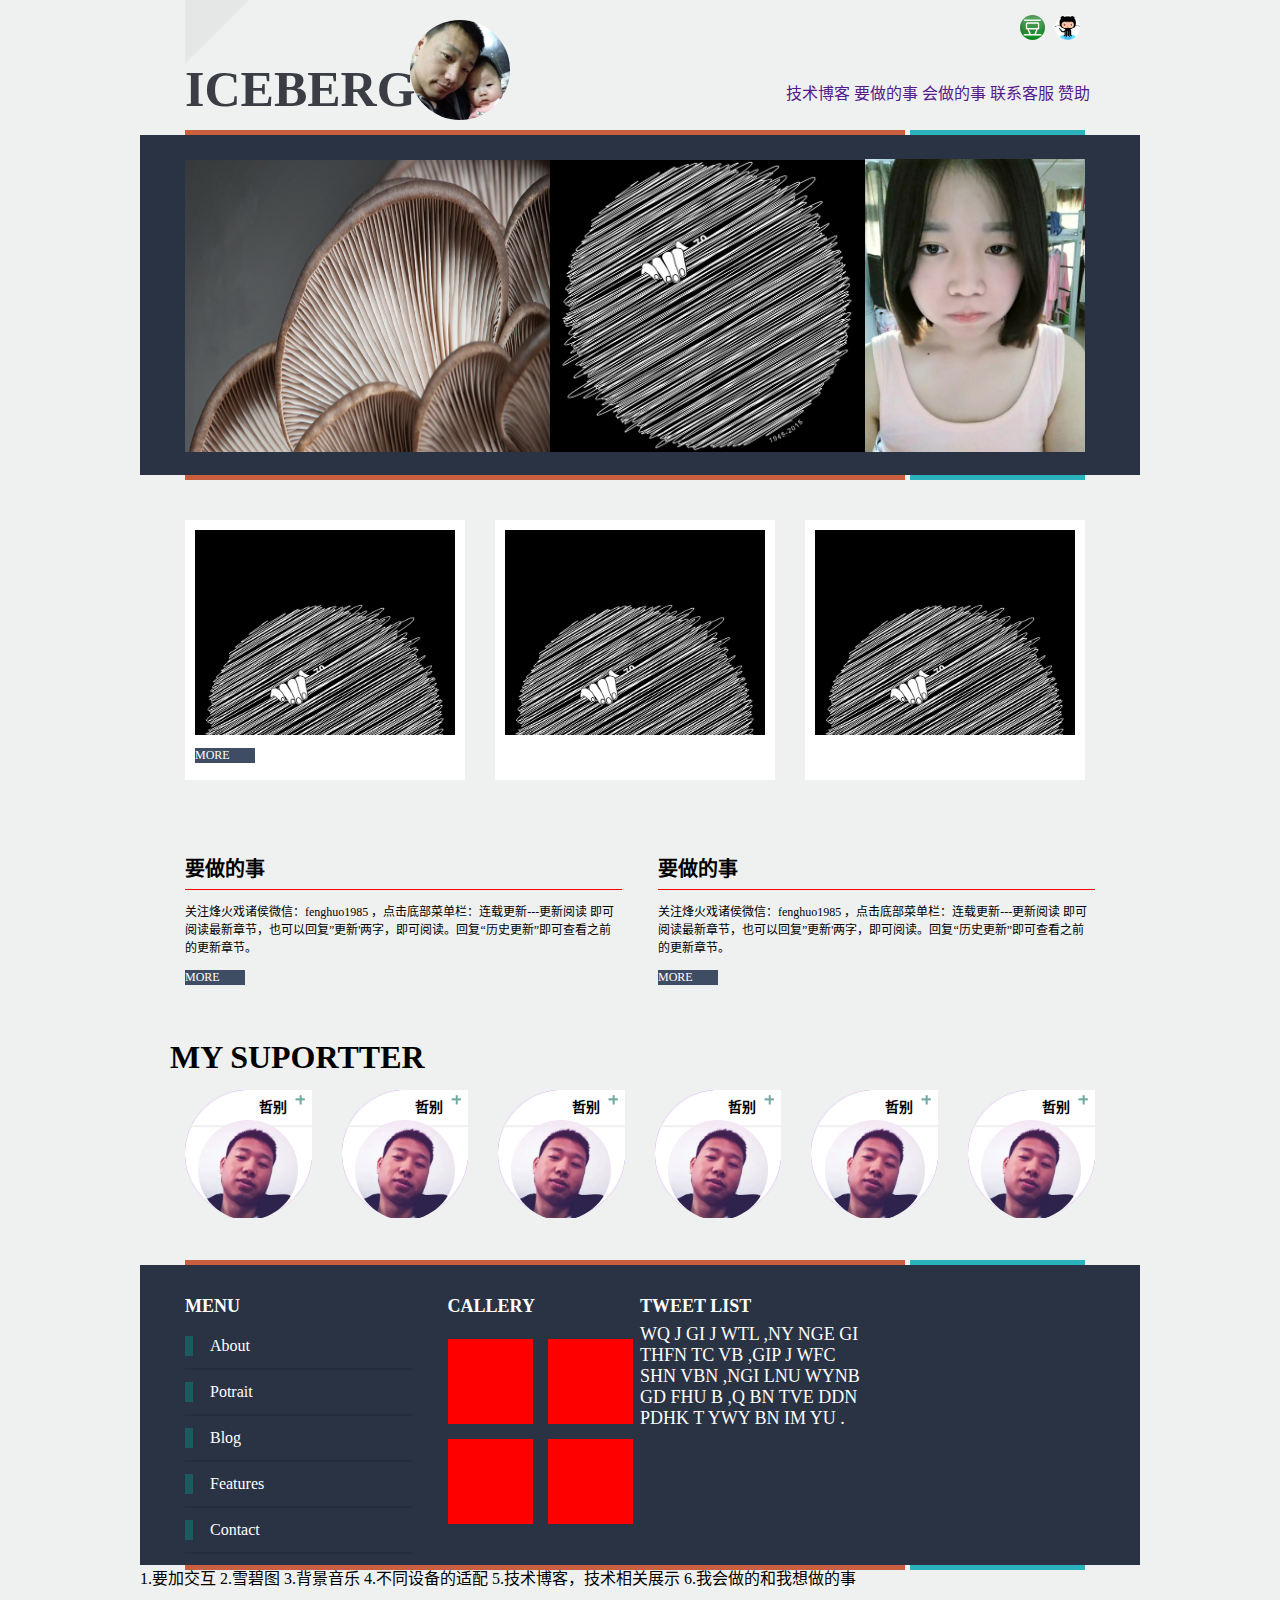
==== index.html @ 951ed237 "7=1" ====
<!DOCTYPE html>
<html lang="zh-CN">
<head>
    <title>义玄是傻缺</title>
    <meta http-equiv="Content-Type" content="text/html; charset=UTF-8"/>    
    <meta id ="viewport" name ="viewport" content ="initial-scale=1, maximum-scale=1, minimum-scale=1, user-scalable=no"/>
    <link rel="stylesheet" href="css/main.css"/>
    <script src='js/jquery.js'></script>
    
</head>
<body>
<section class="main">
	<section class="header">    
		<p class='bg1'><img src="images/img_02.png" alt=""/></p>
	    <h1>ICEBERG</h1>
	    <p class='portrait'><img src="images/psb.jpg" alt=""></p>
	    <p class="zone">
	    	<span>
	    		<a href="https://www.douban.com/people/3550271/"><img src="images/img_4.jpg" alt=""/></a>
	    	</span><span>
	    		<a href="https://github.com/ceberg"><img src="images/img_5.jpg" alt=""/></a>
	    	</span>
	    </p>
	    <div class='navi'>
			<ul>
	    		<!-- <li>home</li> -->
	    		<li><a href="">技术博客</a></li>
	    		<li><a href="">要做的事</a></li>
	    		<li><a href="">会做的事</a></li>
	    		<li><a href="">联系客服</a></li>
	    		<li><a href="">赞助</a></li>
	    	</ul>
	    </div>
	    
	</section>
	<section class='part-one'>
	<!-- 这两个是背景 -->
		<div class="container">
			<div class="left"></div>
			<div class="right"></div>
		</div>
		<div class='review'>
			<div><img class='imgBox' src="images/img_8.jpg" alt=""></div>
			<div><img class='imgBox' src="images/img_7.jpg" alt=""></div>
			<div><img src="images/img_6.jpg" alt=""></div>
		</div>
	</section>
	<section class="part-three">
		<div class='content'>
			<div class="list">
				<div><img src="images/img_7.jpg" alt=""></div>
				<p class='btn'>MORE</p>
			</div>
			<div class="list">
				<div><img src="images/img_7.jpg" alt=""></div>
				<p>MORE</p>
			</div>
			<div class="list">
				<div><img src="images/img_7.jpg" alt=""></div>
				<p>MORE</p>
			</div>
		</div>
	</section>
	<section class="part-four">
		<div class="content">
		<div class="left">
			<h1>要做的事</h1>
			<p>关注烽火戏诸侯微信：fenghuo1985 ，点击底部菜单栏：连载更新---更新阅读 即可阅读最新章节，也可以回复”更新'两字，即可阅读。回复“历史更新”即可查看之前的更新章节。</p>
			<p class='btn'>MORE</p>
		</div>
		<div class="right">
			<h1>要做的事</h1>
			<p>关注烽火戏诸侯微信：fenghuo1985 ，点击底部菜单栏：连载更新---更新阅读 即可阅读最新章节，也可以回复”更新'两字，即可阅读。回复“历史更新”即可查看之前的更新章节。</p>
			<p class='btn'>MORE</p>
		</div>
			
		</div>
	</section>
	<section class="part-five">
		<h1>MY SUPORTTER</h1>
		<div class='content'>
			<div class='box'>
				<div class='box2'>
					<img src="images/img_9.png" alt="">
					<h1>哲别</h1>
					<div class="imgBox">
						<img src="images/img_10.jpg" alt="">
					</div>					
				</div>				
			</div>			
			<div class='box'>
				<div class='box2'>
					<img src="images/img_9.png" alt="">
					<h1>哲别</h1>
					<div class="imgBox">
						<img src="images/img_10.jpg" alt="">
					</div>					
				</div>				
			</div>			
			<div class='box'>
				<div class='box2'>
					<img src="images/img_9.png" alt="">
					<h1>哲别</h1>
					<div class="imgBox">
						<img src="images/img_10.jpg" alt="">
					</div>					
				</div>				
			</div>			
			<div class='box'>
				<div class='box2'>
					<img src="images/img_9.png" alt="">
					<h1>哲别</h1>
					<div class="imgBox">
						<img src="images/img_10.jpg" alt="">
					</div>					
				</div>				
			</div>			
			<div class='box'>
				<div class='box2'>
					<img src="images/img_9.png" alt="">
					<h1>哲别</h1>
					<div class="imgBox">
						<img src="images/img_10.jpg" alt="">
					</div>					
				</div>				
			</div>			
			<div class='box'>
				<div class='box2'>
					<img src="images/img_9.png" alt="">
					<h1>哲别</h1>
					<div class="imgBox">
						<img src="images/img_10.jpg" alt="">
					</div>					
				</div>				
			</div>			

		</div>
	</section>

	<section class='part-six'>
	<!-- 这两个是背景 -->
		<div class="container">
			<div class="left"></div>
			<div class="right"></div>
		</div>
		<div class="box">
			<div class="display">
				<h1>MENU</h1>
				<ul>
					<li><i></i>About</li>
					<li><i></i>Potrait</li>
					<li><i></i>Blog</li>
					<li><i></i>Features</li>
					<li><i></i>Contact</li>
				</ul>
			</div>
			<div class="display">
				<h1>CALLERY</h1>
				<div></div>
				<div></div>
				<div></div>
				<div></div>
			</div>
			<div class="display">
				<h1>TWEET LIST</h1>
				<P>
					WQ J GI J WTL ,NY NGE GI THFN TC VB ,GIP J WFC SHN VBN ,NGI LNU WYNB GD FHU B ,Q BN TVE DDN PDHK T YWY BN IM YU .
				</P>
			</div>s
		</div>


	</section>
	<section class="part-two">
		1.要加交互
		2.雪碧图
		3.背景音乐
		4.不同设备的适配
		5.技术博客，技术相关展示
		6.我会做的和我想做的事
	</section>
</section>
<br/>
<br/>
<br/>
<br/>
<br/>
<br/>
<br/>
<br/>
<br/>
<br/>
<br/>
<br/>
<br/>
<br/>
<br/>
<br/>
<br/>
		<!-- <p><a href="test.html">笔记demo</a></p> -->


</body>
</html>
---- css/main.css ----
body,section,div,ul,p,h1,h2,h3,h4,h5,h6,dd,dl {
  padding: 0px;
  margin: 0px;
  font-family: "微软雅黑", "Heiti TC", "MicrosoftYaHei";
}
section,div,img,li {
  -webkit-box-sizing: border-box;
  -moz-box-sizing: border-box;
  box-sizing: border-box;
}
body {
  -webkit-font-smoothing: antialiased;
  -moz-osx-font-smoothing: grayscale;
}
li {
  list-style: none;
}
a {
  text-decoration: none;
  outline: none;
}
.clear:after {
  display: block;
  height: 0;
  visibility: hidden;
  content: '';
  clear: both;
  zoom: 1;
}
/*reset完成*/
.btn{
    width: 60px;
  height: 15px;
  display: block;
  background: #3e4c64;
  font-size: 12px;
  LINE-HEIGHT: 15PX;
  margin-top: 13px;
  color: #fff;
}
body{
  background: #eff1f0;
}
img{
  width:100%;
}
.main{
  width:1000px;
  margin:0 auto;
}
.header h1{
      line-height: 50px;
    font-size: 50px;
    color: #3a3e44;
}
.header{
  width:100%;
  height:130px;
  background:#eff1f0;
  color:#fff;
  position: relative;
  padding: 0 45px;
}
.header .bg1{
  width:64px;
  height:64px;
  display: block;

}
.header .bg1 img{
  width:100%;
}
.header .portrait{
    position: absolute;
    width: 100px;
    height: 100px;
    border-radius: 50px;
    top: 20px;
    left: 270px;
    overflow: hidden;
    z-index: 0;
}
.header .portrait img{
  width:100%;
}
.header .zone {
  position: absolute;
    right: 50px;
    top: 15px;
}
    
.header .zone span{
  width:25px;
  height: 25px;
  display: inline-block;
  border-radius: 12.5px;
  overflow: hidden;
  margin-right: 10px;
}
.header .zone span img{
  width:100%;
}



.part-one{  
  width:100%;
  height:340px;
  padding: 24px 45px;
  position: relative;
  background: #2a3344;;
  margin-top: 5px;
}
.part-one .container{
  width: 100%;
    height: 350px;
    font-size: 0;
    position: absolute;
    top: -5px;
    z-index: -5;
}
.part-one .container>div{
   height:100%;
   display: inline-block;
}
.part-one .container .left{
  width:720px;
  margin-right: 5px;
  background: #ca5f3f;
}
.part-one .container .right{
  width:175px;
  background: #2ab3bd;
}
.part-one h1{
  font-size: 100px;
}
.part-one p{
  font-size: 100px;
    color: red;
}
.navi ul{
  position: absolute;
  right: 50px;
  color: #000;
  top: 80px;
}
.navi ul li{
  display: inline-block;
}
.navi ul li a:hover{
  color:blue;
}
/*.navi ul li a:visited{
  color:#000;
}*/
.navi ul li a:link{
  color:red;
}
.navi ul li a:active{
  color:yellow;
}
.part-one .review{
  /*background: red;*/
  height: 100%;
  font-size: 0;
}
.part-one .review>div{
  display: inline-block;
  width:20%;
  background: orange;
  height: 100%
}
.part-one .review>div:nth-child(1){
  width:365px;
  overflow: hidden;
  position: relative;
}
.part-one .review>div:nth-child(2){
  width:315px;
  background: yellow;
  position: relative;
  overflow: hidden;
}
.part-one .review>div:nth-child(3){
  width:220px;
}
.part-one .review>div:nth-child(3) img{
  width:100%;
}
.part-one .review>div:nth-child(2) img{  
    width:100%;
}
.part-one .review>div:nth-child(1) img{  
    height:100%;
}
.imgBox{
  margin: auto ;
  position: absolute ;
  top: 0 ;
  left: 0 ;
  right: 0 ;
  bottom: 0 ;
}
/* 部分三 */
.part-three{
  height:350px;
  width:100%;
  padding:45px;

  /*background: orange;*/
}
.part-three .content{
  /*background: blue;*/
  width:100%;
  height:100%;
  font-size: 0;
}
.part-three .content .list{
  display: inline-block;
  width:280px;
  height:100%;
  background: #fff;
  padding: 10px;
  box-sizing: border-box;
  vertical-align: top;
}
.part-three .content div:nth-child(1){
  margin-right: 30px;
}
.part-three .content div:nth-child(2){
  margin-right: 30px;
}
.part-three>.content>.list>div{
  width:100%;
  height: 205px;
  background: red;
  overflow: hidden;
}
.part-three>.content>.list>p{

}
/*部分四*/
.part-four{
  width:100%;
  height:200px;
  /*background: red;*/
  padding: 0 27px;
}
.part-four .content{
  width:100%;
  height:100%;
  /*background: orange;*/
  font-size: 0;
  vertical-align: top;
}
.part-four .content div{
  width:50%;
  display: inline-block;
  height: 100%;
  padding: 0 18px;
}
.part-four .content div h1{
  border-bottom: 1px solid red;
  height: 40px;
  margin-top: 24px;
  font-size: 20px;
  line-height: 40px;
}
.part-four .content div p{
  font-size: 12px;
  line-height: 18px;
  margin-top: 13px;
}
.part-four .content div p.btn{
  line-height: 15px;
}
.part-four .content div.left{
  /*background: blue;*/
  font-size: 24px; 
}
/*部分5*/
.part-five{
  height:235px;
  width:100%;
  padding:0 30px;
  /*background: red;*/
}
.part-five .content{
  width:100%;
  height:70%;
  /*background: orange;*/
  font-size: 0;
}
.part-five .content>div{
  width:16.66%;
  height:100%;
  display: inline-block;
  /*background: blue;*/
  vertical-align: top;
  padding: 0 15px;
}
.part-five{
  line-height: 65px;
}
.part-five .content .box2{
  position:relative;
}
.part-five .content .box2 h1{
    font-size: 14px;
    position: absolute;
    top: 0;
    right: 25px;
    line-height: 35px;
}
.part-five .content .box2 .imgBox{
      width: 100px;
    height: 100px;
    border-radius: 50px;
    overflow: hidden;
}

.part-six{  
  width:100%;
  height:300px;
  padding: 24px 45px;
  position: relative;
  background: #2a3344;;
  margin-top: 5px;
  font-size: 0;
}
.part-six .container{
  width: 100%;
    height: 310px;
    font-size: 0;
    position: absolute;
    top: -5px;
    z-index: -5;
}
.part-six .container>div{
   height:100%;
   display: inline-block;
}
.part-six .container .left{
  width:720px;
  margin-right: 5px;
  background: #ca5f3f;
}
.part-six .container .right{
  width:175px;
  background: #2ab3bd;
}
.part-six .box{
  width:100%;
  height:100%;

}
.part-six .box .display{
  width:25%;
  height:100%;
  /*background: orange;*/
  display: inline-block;
  vertical-align: top;

}
.part-six .box .display h1{
  font-size: 18px;
  height:35px;
  line-height: 35px;
  color:#fff;
}
.part-six .box .display:first-child ul{
  font-size: 16px;
}
.part-six .box .display:first-child ul li{
  list-style: none;
  padding: 12px 25px;
  line-height: 20px;
  border-bottom: 2px solid #252e3f;
  color:#fff;
  position: relative;
}
.part-six .box .display:first-child ul li i{
      width: 8px;
    height: 20px;
    display: inline-block;
    background: #1b5b60;
    position: absolute;
    left: 0;
}
.part-six .box .display:nth-child(2){
  padding-left: 35px;
}
.part-six .box .display:nth-child(2)>div{
  width:85px;
  height: 85px;
  display: inline-block;
  background: red;
}
.part-six .box .display:nth-child(2)>div:nth-child(4){
  /*margin-bottom: 15px;*/
  margin-right: 15px;
}
.part-six .box .display:nth-child(2)>div:nth-child(2){
  margin-bottom: 15px;
  margin-top: 15px;
}
.part-six .box .display:nth-child(2)>div:nth-child(3){
  margin-left: 15px;
  margin-bottom: 15px;
}
.part-six .box .display:nth-child(3) p{
  font-size: 18px;
    color: #fff;
}
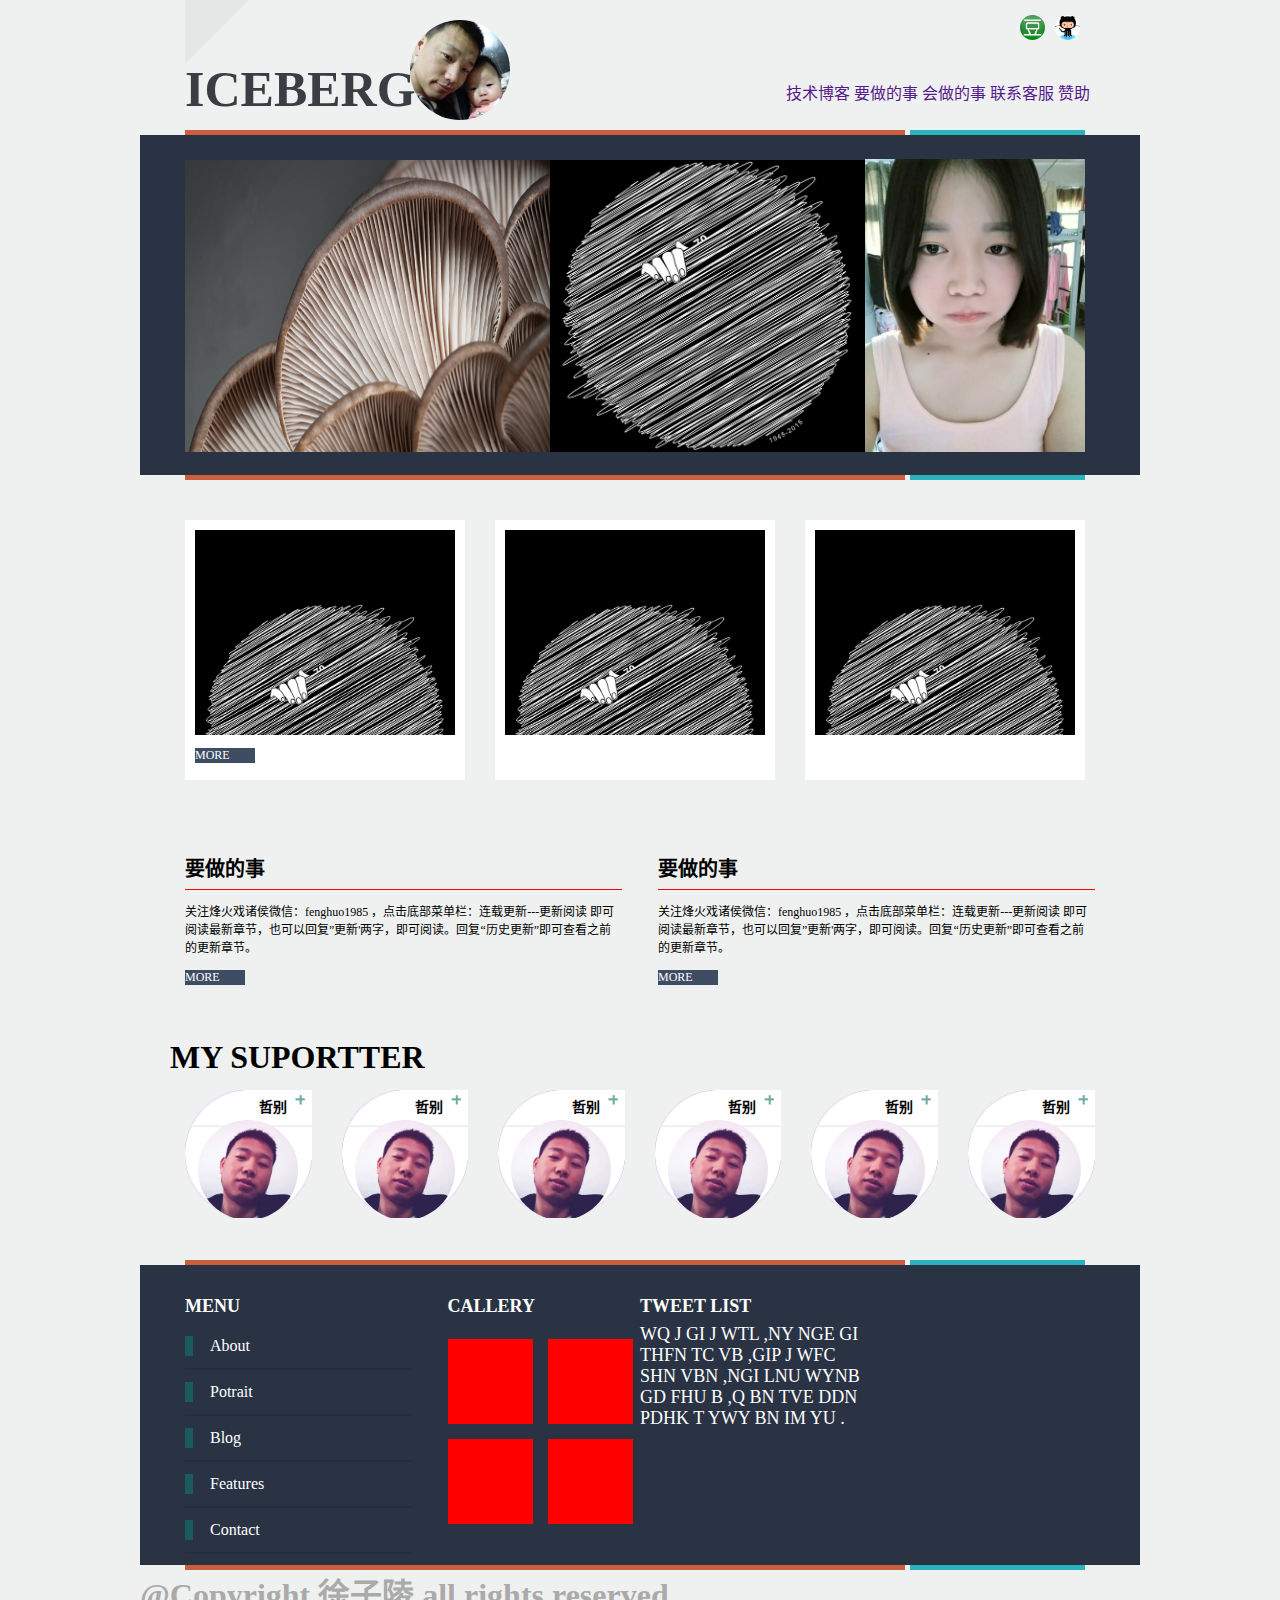
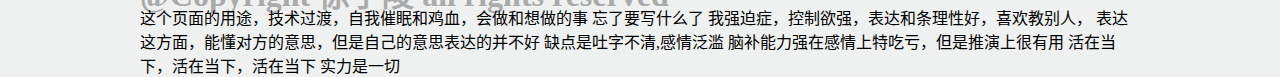
==== commit ec79929f: "7-5" ====
--- a/index.html
+++ b/index.html
@@ -172,33 +172,23 @@
 
 	</section>
 	<section class="part-two">
-		1.要加交互
+<!-- 		1.要加交互
 		2.雪碧图
 		3.背景音乐
 		4.不同设备的适配
 		5.技术博客，技术相关展示
-		6.我会做的和我想做的事
+		6.我会做的和我想做的事 -->
+		<h1>@Copyright 徐子陵 all rights reserved </h1>
+		这个页面的用途，技术过渡，自我催眠和鸡血，会做和想做的事
+		忘了要写什么了
+我强迫症，控制欲强，表达和条理性好，喜欢教别人，
+表达这方面，能懂对方的意思，但是自己的意思表达的并不好
+缺点是吐字不清,感情泛滥
+脑补能力强在感情上特吃亏，但是推演上很有用
+活在当下，活在当下，活在当下
+实力是一切
+
 	</section>
 </section>
-<br/>
-<br/>
-<br/>
-<br/>
-<br/>
-<br/>
-<br/>
-<br/>
-<br/>
-<br/>
-<br/>
-<br/>
-<br/>
-<br/>
-<br/>
-<br/>
-<br/>
-		<!-- <p><a href="test.html">笔记demo</a></p> -->
-
-
 </body>
 </html>--- a/css/main.css
+++ b/css/main.css
@@ -413,4 +413,8 @@
   font-size: 18px;
     color: #fff;
 }
-    +.part-two h1{
+      line-height: 20px;
+    margin-top: 20px;
+    color: #aaa;
+} 
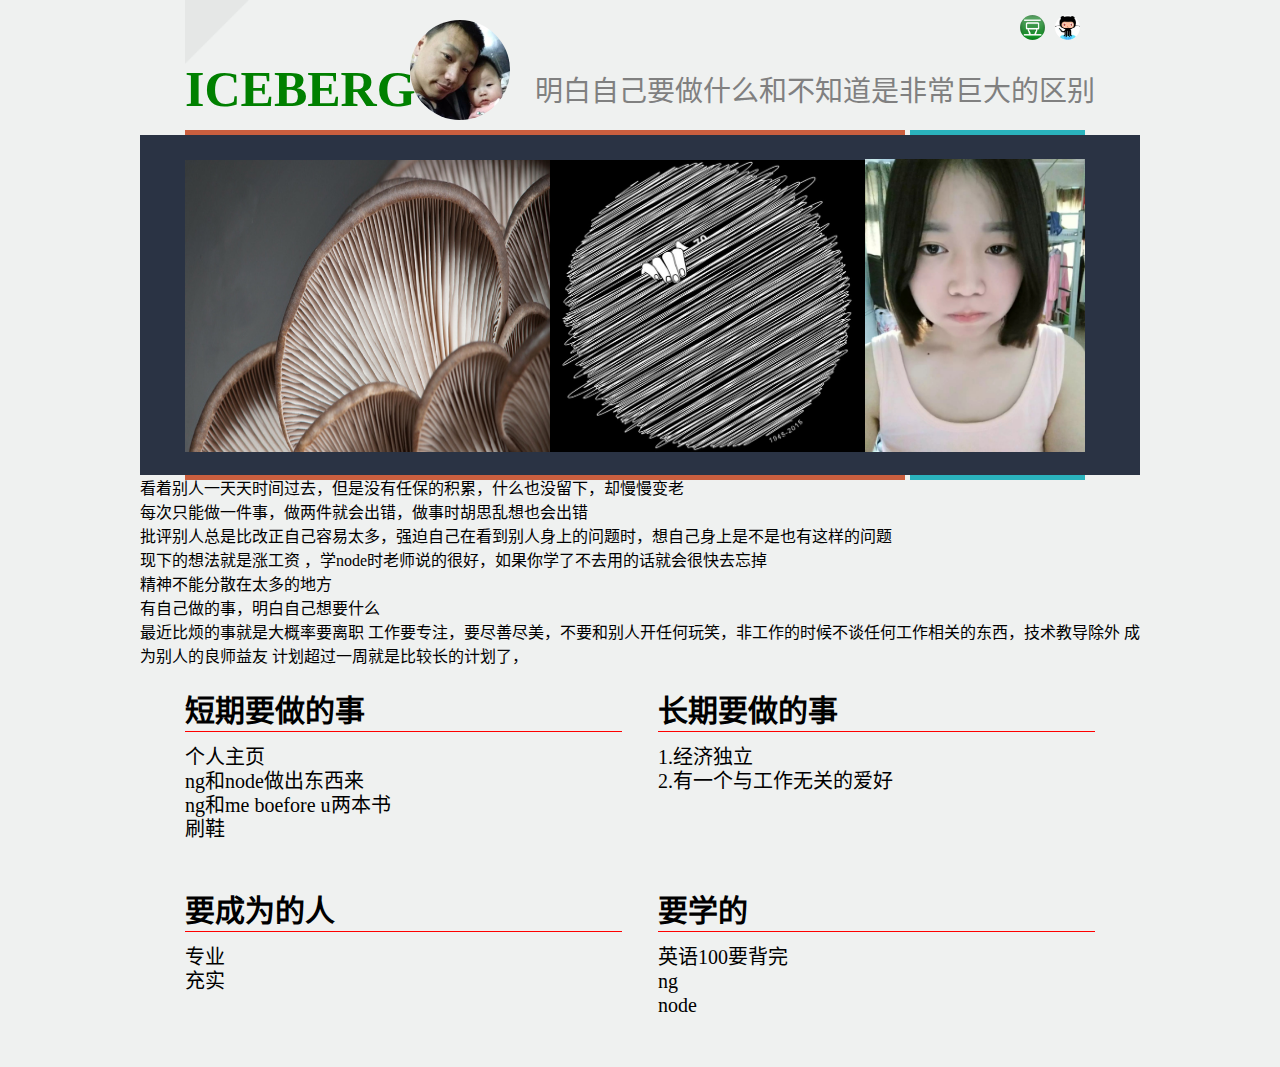
==== commit 5242c0f5: "微调7-8" ====
--- a/index.html
+++ b/index.html
@@ -6,7 +6,16 @@
     <meta id ="viewport" name ="viewport" content ="initial-scale=1, maximum-scale=1, minimum-scale=1, user-scalable=no"/>
     <link rel="stylesheet" href="css/main.css"/>
     <script src='js/jquery.js'></script>
-    
+    <style>
+    .navi{
+	    float: right;
+	    /* padding-bottom: 20px; */
+	    position: relative;
+	    bottom: 45px;
+	    font-size: 28px;
+	    color: gray;
+    }
+    </style>
 </head>
 <body>
 <section class="main">
@@ -22,19 +31,20 @@
 	    	</span>
 	    </p>
 	    <div class='navi'>
-			<ul>
-	    		<!-- <li>home</li> -->
+	    	<p>明白自己要做什么和不知道是非常巨大的区别</p>
+			<!-- <ul>
 	    		<li><a href="">技术博客</a></li>
 	    		<li><a href="">要做的事</a></li>
 	    		<li><a href="">会做的事</a></li>
 	    		<li><a href="">联系客服</a></li>
 	    		<li><a href="">赞助</a></li>
-	    	</ul>
+	    	</ul> -->
 	    </div>
 	    
 	</section>
+
 	<section class='part-one'>
-	<!-- 这两个是背景 -->
+					<!-- 这两个是背景 -->
 		<div class="container">
 			<div class="left"></div>
 			<div class="right"></div>
@@ -45,7 +55,22 @@
 			<div><img src="images/img_6.jpg" alt=""></div>
 		</div>
 	</section>
-	<section class="part-three">
+	<section class="description">
+		看着别人一天天时间过去，但是没有任保的积累，什么也没留下，却慢慢变老<br/>
+		每次只能做一件事，做两件就会出错，做事时胡思乱想也会出错<br/>
+		批评别人总是比改正自己容易太多，强迫自己在看到别人身上的问题时，想自己身上是不是也有这样的问题<br/>
+		现下的想法就是涨工资 ，学node时老师说的很好，如果你学了不去用的话就会很快去忘掉<br/>
+		精神不能分散在太多的地方<br/>
+		有自己做的事，明白自己想要什么<br/>
+
+		最近比烦的事就是大概率要离职
+		工作要专注，要尽善尽美，不要和别人开任何玩笑，非工作的时候不谈任何工作相关的东西，技术教导除外
+		成为别人的良师益友
+		计划超过一周就是比较长的计划了，
+		
+
+	</section>
+<!-- 	<section class="part-three">
 		<div class='content'>
 			<div class="list">
 				<div><img src="images/img_7.jpg" alt=""></div>
@@ -60,23 +85,30 @@
 				<p>MORE</p>
 			</div>
 		</div>
-	</section>
+	</section>-->
 	<section class="part-four">
 		<div class="content">
 		<div class="left">
-			<h1>要做的事</h1>
-			<p>关注烽火戏诸侯微信：fenghuo1985 ，点击底部菜单栏：连载更新---更新阅读 即可阅读最新章节，也可以回复”更新'两字，即可阅读。回复“历史更新”即可查看之前的更新章节。</p>
-			<p class='btn'>MORE</p>
+			<h1>短期要做的事</h1>
+			<p>个人主页<br/>ng和node做出东西来<br/>ng和me boefore u两本书<br/>刷鞋</p>
 		</div>
 		<div class="right">
-			<h1>要做的事</h1>
-			<p>关注烽火戏诸侯微信：fenghuo1985 ，点击底部菜单栏：连载更新---更新阅读 即可阅读最新章节，也可以回复”更新'两字，即可阅读。回复“历史更新”即可查看之前的更新章节。</p>
-			<p class='btn'>MORE</p>
+			<h1>长期要做的事</h1>
+			<p>1.经济独立<br/>2.有一个与工作无关的爱好</p>
+		</div>
+		<div class="left">
+			<h1>要成为的人</h1>
+			<p>专业<br/>充实</p>
+		</div>
+		<div class="right">
+			<h1>要学的</h1>
+			<p>英语100要背完<br/>ng<br/>node</p>
 		</div>
 			
 		</div>
-	</section>
-	<section class="part-five">
+	</section> 
+
+<!-- 	<section class="part-five">
 		<h1>MY SUPORTTER</h1>
 		<div class='content'>
 			<div class='box'>
@@ -138,7 +170,6 @@
 	</section>
 
 	<section class='part-six'>
-	<!-- 这两个是背景 -->
 		<div class="container">
 			<div class="left"></div>
 			<div class="right"></div>
@@ -172,23 +203,8 @@
 
 	</section>
 	<section class="part-two">
-<!-- 		1.要加交互
-		2.雪碧图
-		3.背景音乐
-		4.不同设备的适配
-		5.技术博客，技术相关展示
-		6.我会做的和我想做的事 -->
-		<h1>@Copyright 徐子陵 all rights reserved </h1>
-		这个页面的用途，技术过渡，自我催眠和鸡血，会做和想做的事
-		忘了要写什么了
-我强迫症，控制欲强，表达和条理性好，喜欢教别人，
-表达这方面，能懂对方的意思，但是自己的意思表达的并不好
-缺点是吐字不清,感情泛滥
-脑补能力强在感情上特吃亏，但是推演上很有用
-活在当下，活在当下，活在当下
-实力是一切
-
-	</section>
+
+	</section> -->
 </section>
 </body>
 </html>--- a/css/main.css
+++ b/css/main.css
@@ -51,7 +51,7 @@
 .header h1{
       line-height: 50px;
     font-size: 50px;
-    color: #3a3e44;
+    color: green;
 }
 .header{
   width:100%;
@@ -259,18 +259,19 @@
   display: inline-block;
   height: 100%;
   padding: 0 18px;
+  vertical-align: top;
 }
 .part-four .content div h1{
   border-bottom: 1px solid red;
   height: 40px;
   margin-top: 24px;
-  font-size: 20px;
+  font-size: 30px;
   line-height: 40px;
 }
 .part-four .content div p{
-  font-size: 12px;
-  line-height: 18px;
-  margin-top: 13px;
+    font-size: 20px;
+    line-height: 24px;
+    margin-top: 13px;
 }
 .part-four .content div p.btn{
   line-height: 15px;
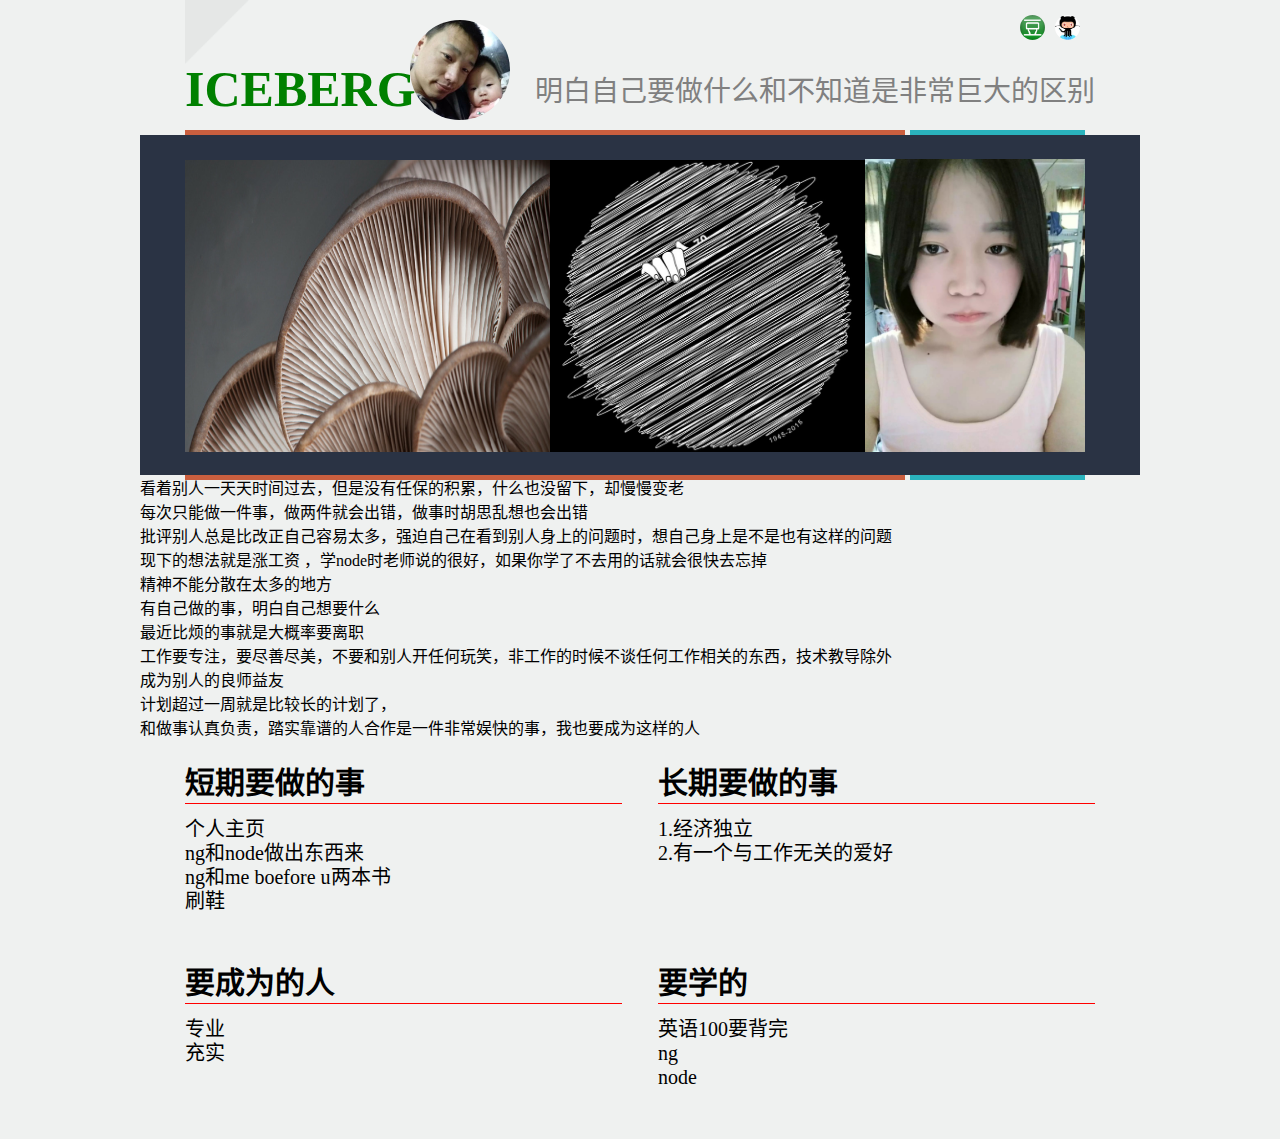
==== commit b745089e: "7-11" ====
--- a/index.html
+++ b/index.html
@@ -63,10 +63,11 @@
 		精神不能分散在太多的地方<br/>
 		有自己做的事，明白自己想要什么<br/>
 
-		最近比烦的事就是大概率要离职
-		工作要专注，要尽善尽美，不要和别人开任何玩笑，非工作的时候不谈任何工作相关的东西，技术教导除外
-		成为别人的良师益友
-		计划超过一周就是比较长的计划了，
+		最近比烦的事就是大概率要离职<br/>
+		工作要专注，要尽善尽美，不要和别人开任何玩笑，非工作的时候不谈任何工作相关的东西，技术教导除外<br/>
+		成为别人的良师益友<br/>
+		计划超过一周就是比较长的计划了，<br/>
+		和做事认真负责，踏实靠谱的人合作是一件非常娱快的事，我也要成为这样的人
 		
 
 	</section>
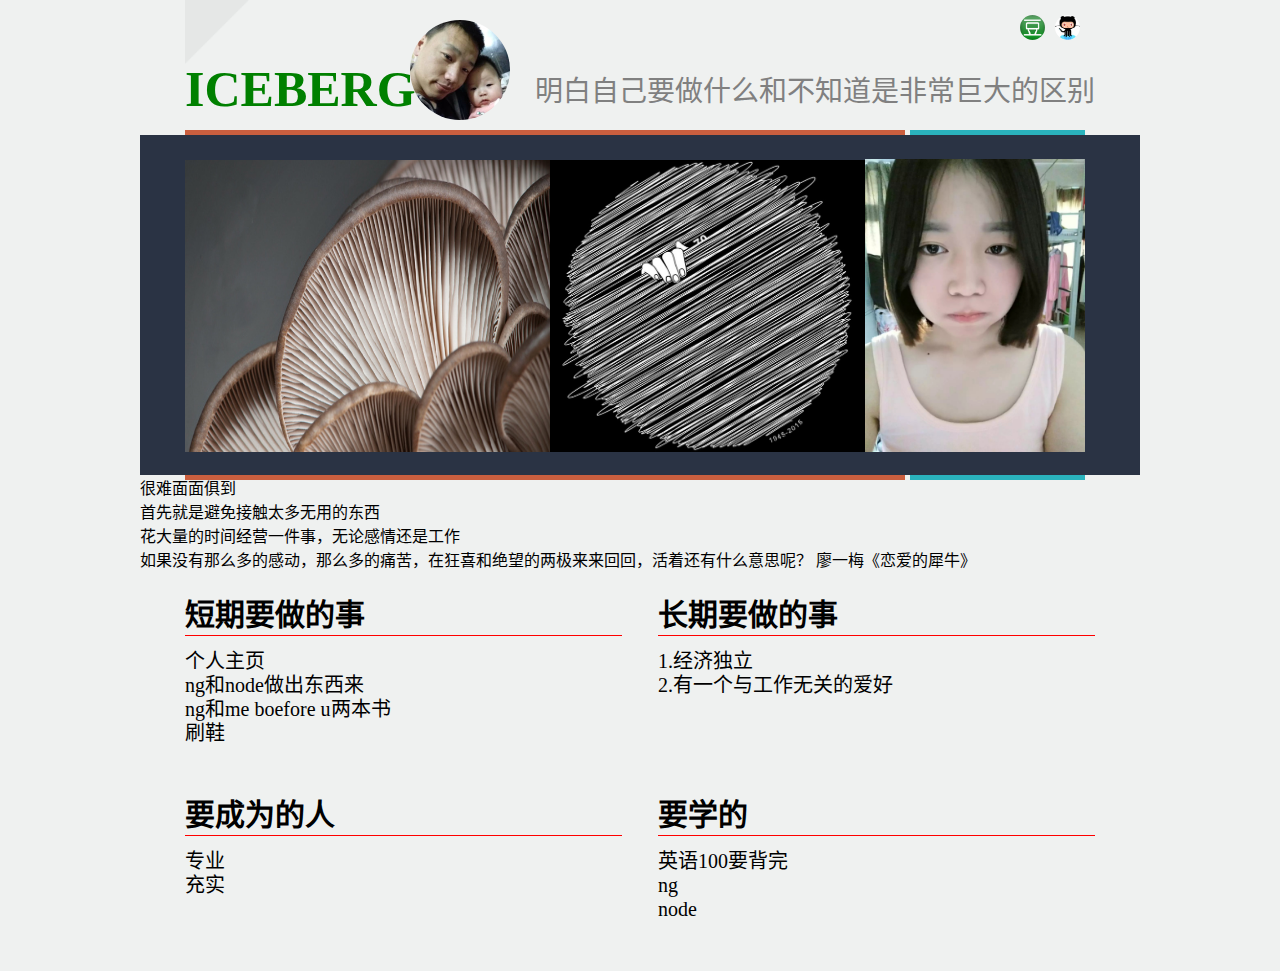
==== commit 2b6ff8a5: "7.11" ====
--- a/index.html
+++ b/index.html
@@ -56,19 +56,11 @@
 		</div>
 	</section>
 	<section class="description">
-		看着别人一天天时间过去，但是没有任保的积累，什么也没留下，却慢慢变老<br/>
-		每次只能做一件事，做两件就会出错，做事时胡思乱想也会出错<br/>
-		批评别人总是比改正自己容易太多，强迫自己在看到别人身上的问题时，想自己身上是不是也有这样的问题<br/>
-		现下的想法就是涨工资 ，学node时老师说的很好，如果你学了不去用的话就会很快去忘掉<br/>
-		精神不能分散在太多的地方<br/>
-		有自己做的事，明白自己想要什么<br/>
-
-		最近比烦的事就是大概率要离职<br/>
-		工作要专注，要尽善尽美，不要和别人开任何玩笑，非工作的时候不谈任何工作相关的东西，技术教导除外<br/>
-		成为别人的良师益友<br/>
-		计划超过一周就是比较长的计划了，<br/>
-		和做事认真负责，踏实靠谱的人合作是一件非常娱快的事，我也要成为这样的人
-		
+		很难面面俱到<br/>
+		首先就是避免接触太多无用的东西<br/>
+		花大量的时间经营一件事，无论感情还是工作<br/>		
+		如果没有那么多的感动，那么多的痛苦，在狂喜和绝望的两极来来回回，活着还有什么意思呢？
+		廖一梅《恋爱的犀牛》
 
 	</section>
 <!-- 	<section class="part-three">
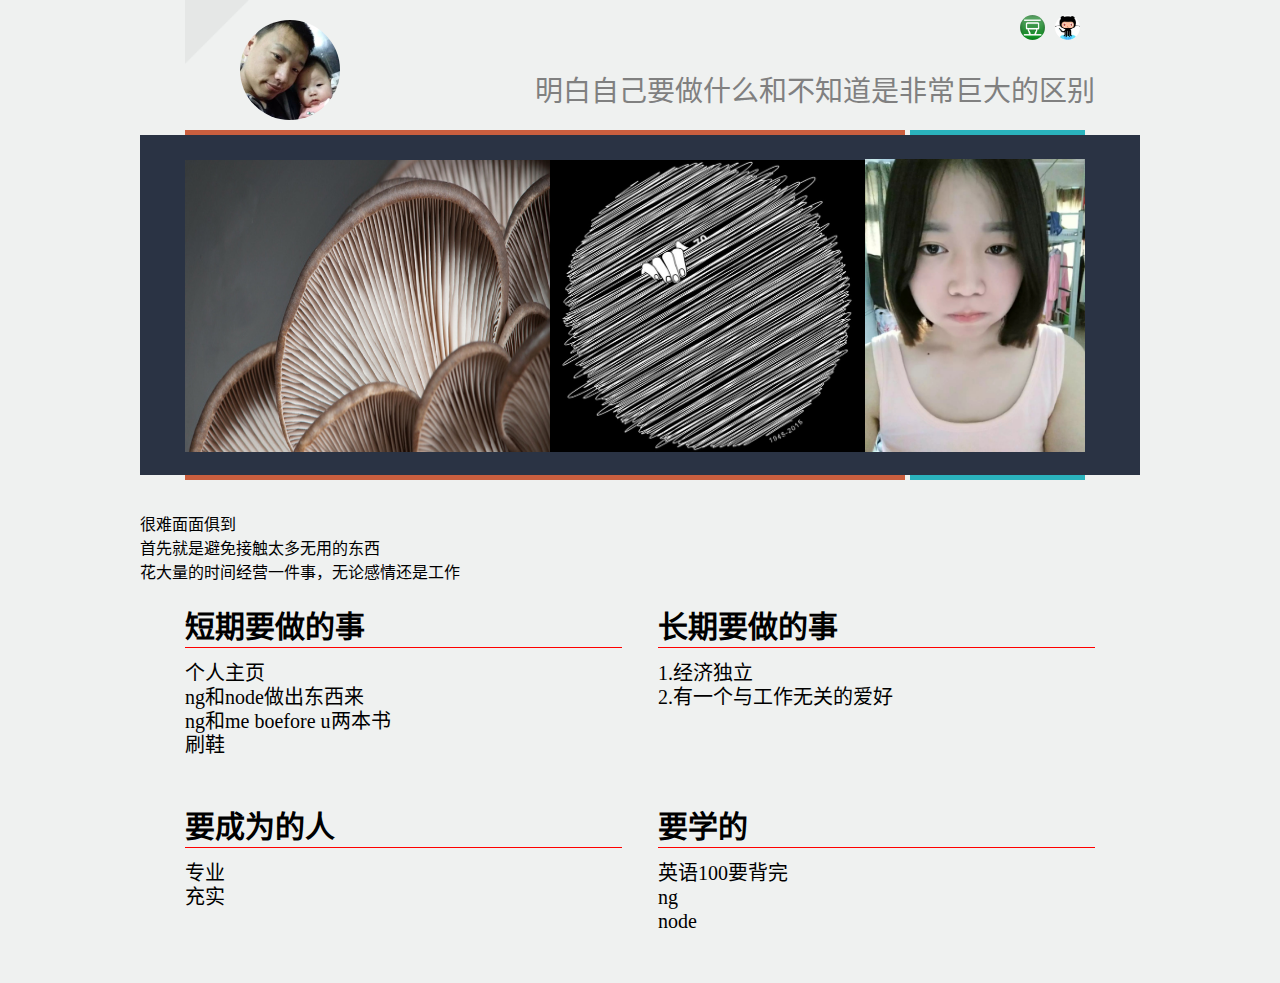
==== commit 1677df2c: "1" ====
--- a/index.html
+++ b/index.html
@@ -1,27 +1,20 @@
 <!DOCTYPE html>
 <html lang="zh-CN">
 <head>
-    <title>义玄是傻缺</title>
+    <title>刘树清的个人站</title>
     <meta http-equiv="Content-Type" content="text/html; charset=UTF-8"/>    
     <meta id ="viewport" name ="viewport" content ="initial-scale=1, maximum-scale=1, minimum-scale=1, user-scalable=no"/>
     <link rel="stylesheet" href="css/main.css"/>
     <script src='js/jquery.js'></script>
     <style>
-    .navi{
-	    float: right;
-	    /* padding-bottom: 20px; */
-	    position: relative;
-	    bottom: 45px;
-	    font-size: 28px;
-	    color: gray;
-    }
+
     </style>
 </head>
 <body>
 <section class="main">
 	<section class="header">    
 		<p class='bg1'><img src="images/img_02.png" alt=""/></p>
-	    <h1>ICEBERG</h1>
+	    <!-- <h1>ICEBERG</h1> -->
 	    <p class='portrait'><img src="images/psb.jpg" alt=""></p>
 	    <p class="zone">
 	    	<span>
@@ -56,11 +49,13 @@
 		</div>
 	</section>
 	<section class="description">
+	<br/>
+	<br/>
 		很难面面俱到<br/>
 		首先就是避免接触太多无用的东西<br/>
 		花大量的时间经营一件事，无论感情还是工作<br/>		
-		如果没有那么多的感动，那么多的痛苦，在狂喜和绝望的两极来来回回，活着还有什么意思呢？
-		廖一梅《恋爱的犀牛》
+		<!-- 如果没有那么多的感动，那么多的痛苦，在狂喜和绝望的两极来来回回，活着还有什么意思呢？
+		廖一梅《恋爱的犀牛》 -->
 
 	</section>
 <!-- 	<section class="part-three">
--- a/css/main.css
+++ b/css/main.css
@@ -76,7 +76,7 @@
     height: 100px;
     border-radius: 50px;
     top: 20px;
-    left: 270px;
+    left: 100px;
     overflow: hidden;
     z-index: 0;
 }
@@ -419,3 +419,11 @@
     margin-top: 20px;
     color: #aaa;
 } 
+    .navi{
+      float: right;
+      position: relative;
+      bottom: 45px;
+      font-size: 28px;
+      color: gray;
+      margin-top:50px;
+    }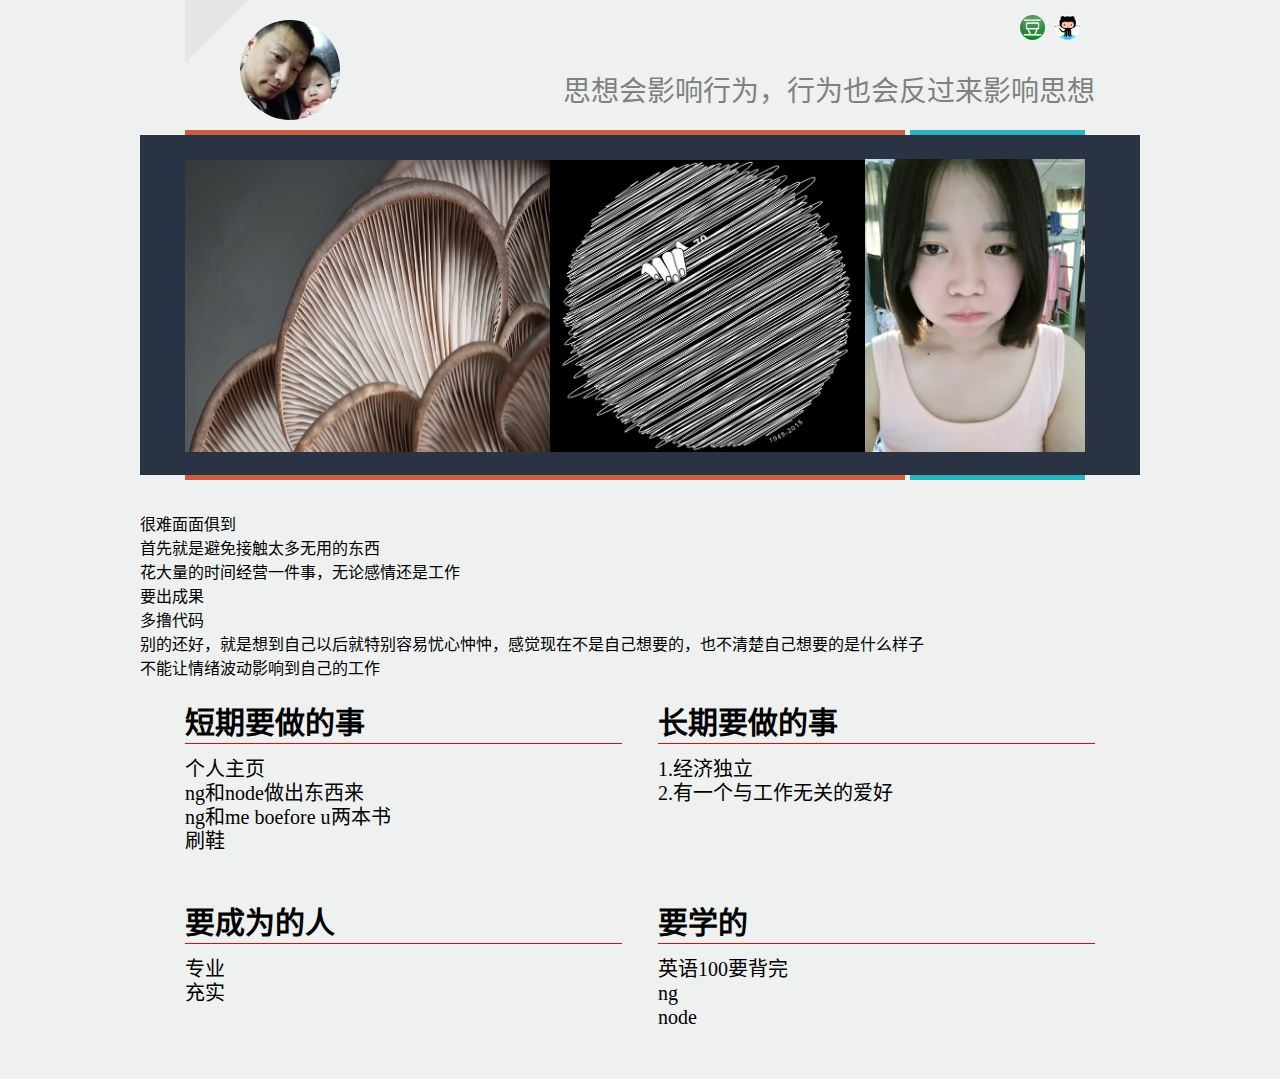
==== commit 86b74ba7: "7-12" ====
--- a/index.html
+++ b/index.html
@@ -24,7 +24,7 @@
 	    	</span>
 	    </p>
 	    <div class='navi'>
-	    	<p>明白自己要做什么和不知道是非常巨大的区别</p>
+	    	<p>思想会影响行为，行为也会反过来影响思想</p>
 			<!-- <ul>
 	    		<li><a href="">技术博客</a></li>
 	    		<li><a href="">要做的事</a></li>
@@ -53,7 +53,11 @@
 	<br/>
 		很难面面俱到<br/>
 		首先就是避免接触太多无用的东西<br/>
-		花大量的时间经营一件事，无论感情还是工作<br/>		
+		花大量的时间经营一件事，无论感情还是工作<br/>	
+		要出成果<br/>	
+		多撸代码<br/>
+		别的还好，就是想到自己以后就特别容易忧心忡忡，感觉现在不是自己想要的，也不清楚自己想要的是什么样子<br/>
+		不能让情绪波动影响到自己的工作
 		<!-- 如果没有那么多的感动，那么多的痛苦，在狂喜和绝望的两极来来回回，活着还有什么意思呢？
 		廖一梅《恋爱的犀牛》 -->
 
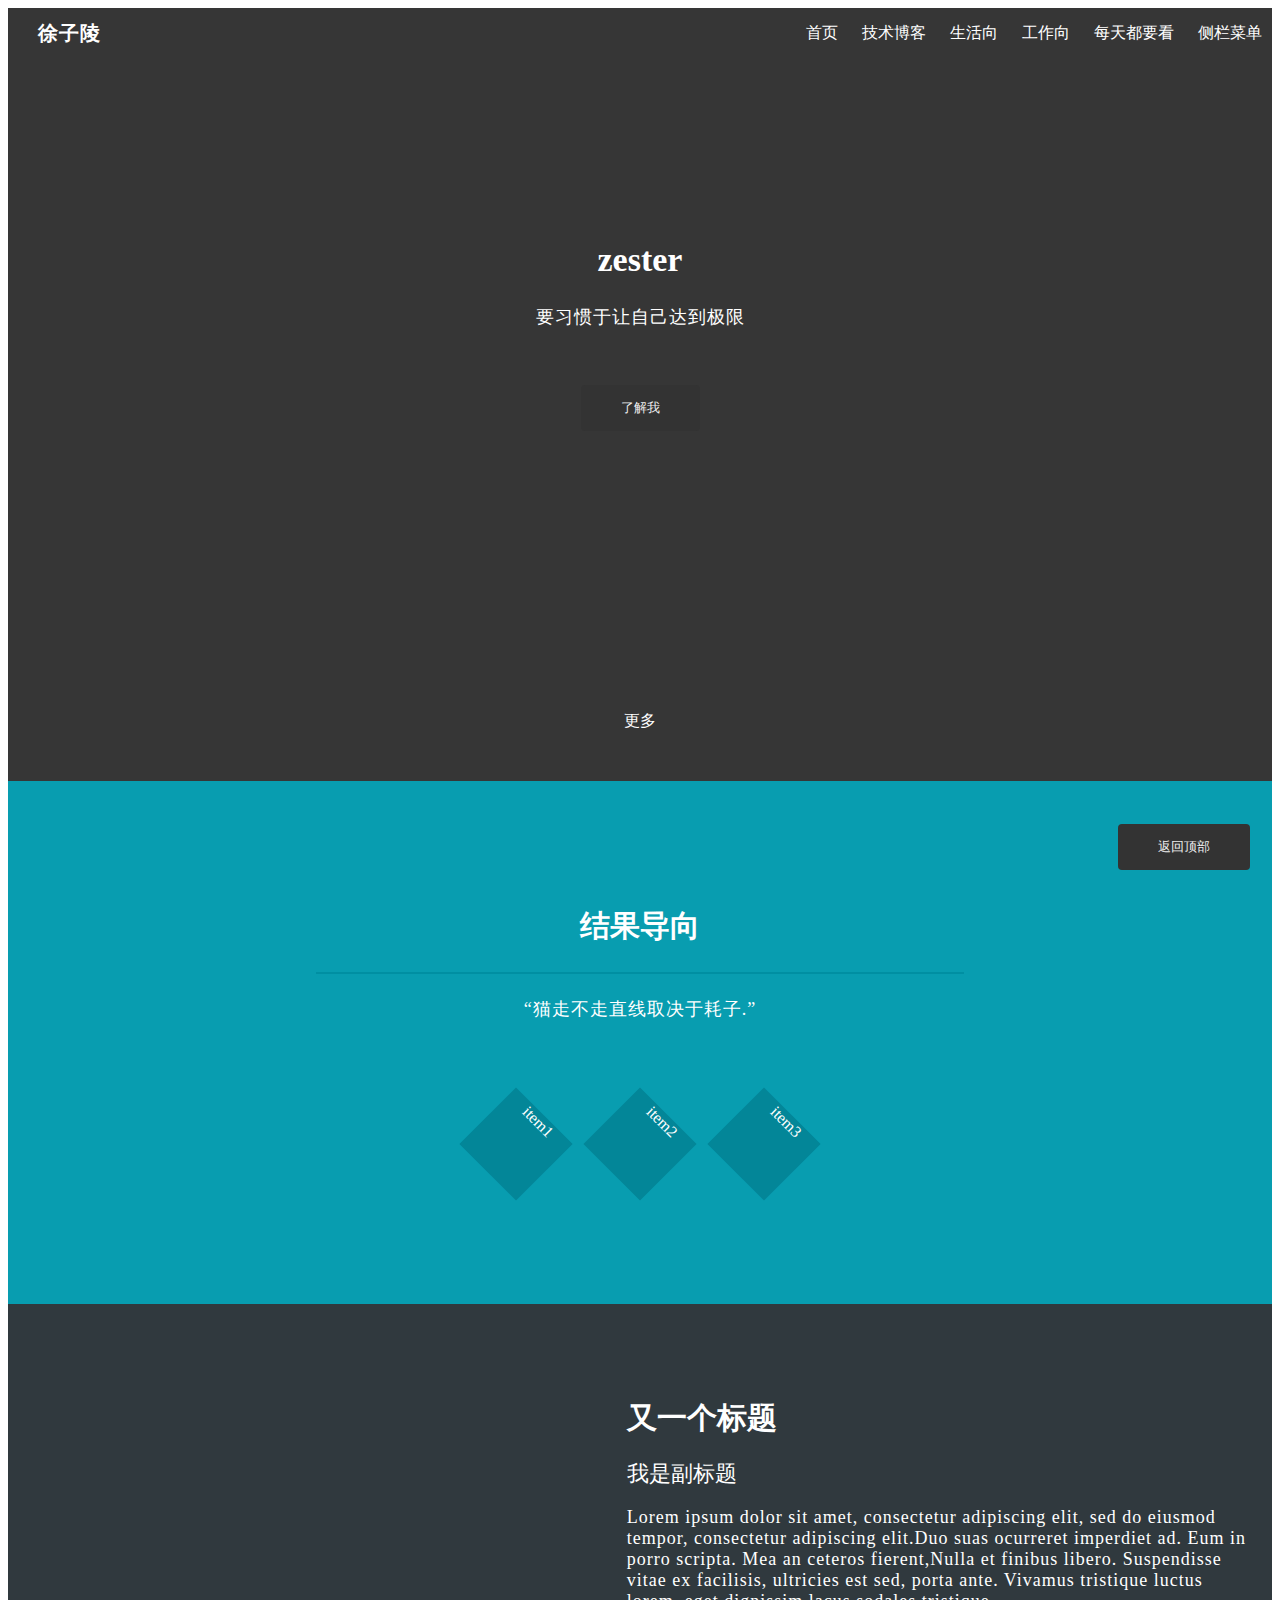
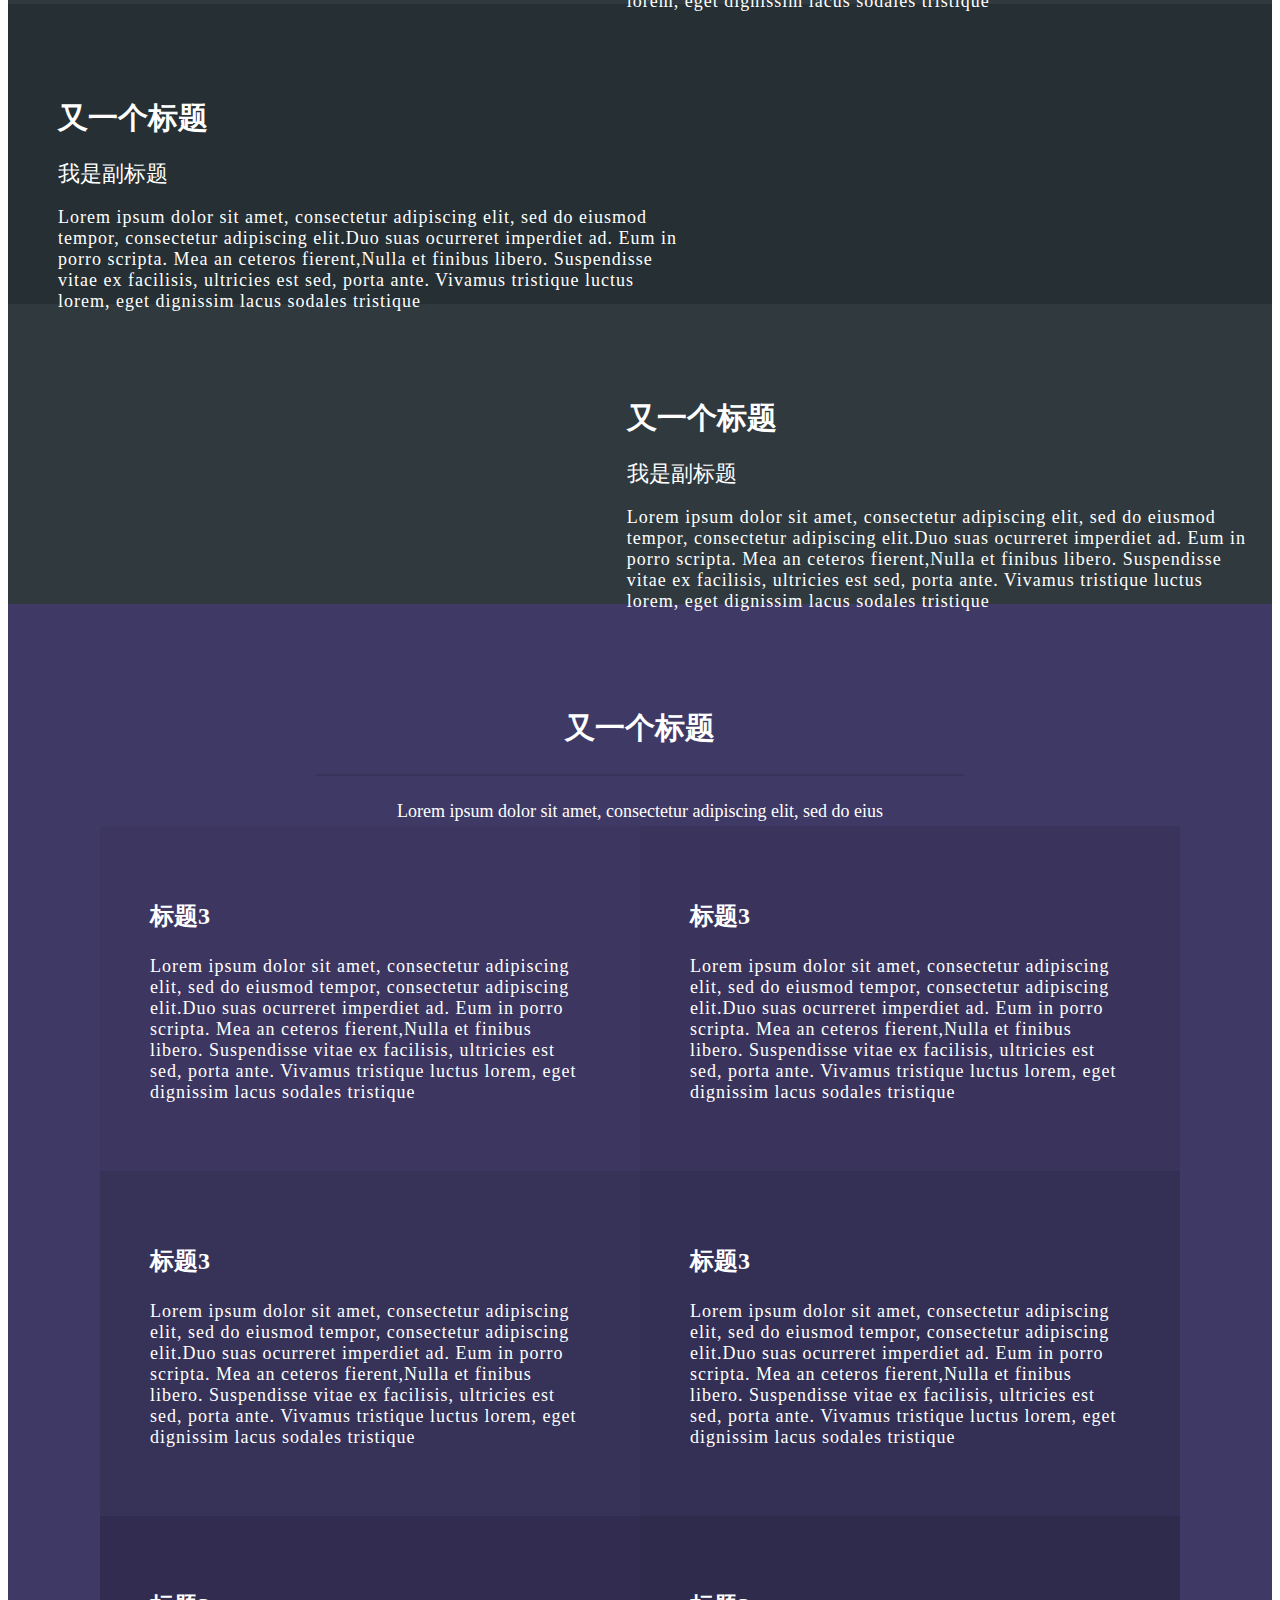
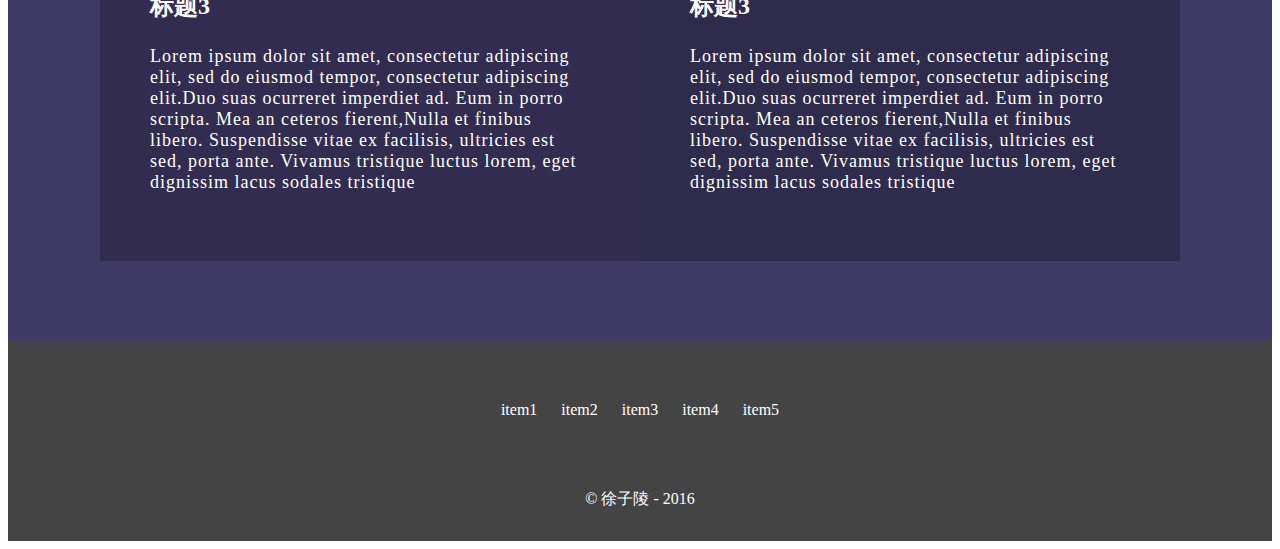
==== commit 2c235ab5: "新做的首页" ====
--- a/index.html
+++ b/index.html
@@ -1,202 +1,149 @@
 <!DOCTYPE html>
-<html lang="zh-CN">
-<head>
-    <title>刘树清的个人站</title>
-    <meta http-equiv="Content-Type" content="text/html; charset=UTF-8"/>    
-    <meta id ="viewport" name ="viewport" content ="initial-scale=1, maximum-scale=1, minimum-scale=1, user-scalable=no"/>
-    <link rel="stylesheet" href="css/main.css"/>
-    <script src='js/jquery.js'></script>
-    <style>
+	<head>
+		<title>徐子陵的个人主页</title>
+		<link href="http://ocp9pr594.bkt.clouddn.com/9_21_reset.css" rel="stylesheet" />
+		<link href="css/main.css" rel="stylesheet" />
+		<link href="http://ocp9pr594.bkt.clouddn.com/10-31-favicon-20161031103449251.ico" rel="icon" type="image/x-icon" />
 
-    </style>
-</head>
-<body>
-<section class="main">
-	<section class="header">    
-		<p class='bg1'><img src="images/img_02.png" alt=""/></p>
-	    <!-- <h1>ICEBERG</h1> -->
-	    <p class='portrait'><img src="images/psb.jpg" alt=""></p>
-	    <p class="zone">
-	    	<span>
-	    		<a href="https://www.douban.com/people/3550271/"><img src="images/img_4.jpg" alt=""/></a>
-	    	</span><span>
-	    		<a href="https://github.com/ceberg"><img src="images/img_5.jpg" alt=""/></a>
-	    	</span>
-	    </p>
-	    <div class='navi'>
-	    	<p>思想会影响行为，行为也会反过来影响思想</p>
-			<!-- <ul>
-	    		<li><a href="">技术博客</a></li>
-	    		<li><a href="">要做的事</a></li>
-	    		<li><a href="">会做的事</a></li>
-	    		<li><a href="">联系客服</a></li>
-	    		<li><a href="">赞助</a></li>
-	    	</ul> -->
-	    </div>
-	    
-	</section>
+		<script type = "text/javascript" src = "http://7nj1p4.com2.z0.glb.qiniucdn.com/jquery-1.11.1.min.js"></script>
+		<script type = "text/javascript" src = "js/main.js"></script>
+		<style>
+			/*床垫，*/
+		</style>
+	</head>
+	<body>
+		<div class="main-wrapper">
+			<header>
+				<nav>
+					<div class="logo"><a href="#">徐子陵</a></div>
+					<ul>
+						<li><a href="#">首页</a></li>
+						<li><a href="#">技术博客</a></li>
+						<li><a href="#">生活向</a></li>
+						<li><a href="#">工作向</a></li>
+						<li><a href="#">每天都要看</a></li>
+						<li id="sidebar_trigger"><a href="#">侧栏菜单</a></li>
+					</ul>
+				</nav>
+				<div id="banner">
+					<div class="inner">
+						<h1>zester</h1>
+						<p class="sub-heading">要习惯于让自己达到极限</p>
+						<button>了解我</button>
+						<div class="more">更多</div>
+					</div>
+				</div>
+			</header>
+			<div class="content">
+				<section class="green-section">
+					<div class="wrapper">
+						<div>
+							<h2>结果导向</h2>
+							<div class="hr"></div>
+							<p class="sub-heading">“猫走不走直线取决于耗子.”</p>
+						</div>
+						<div class="icon-group">
+							<span class="icon">item1</span>
+							<span class="icon">item2</span>
+							<span class="icon">item3</span>
+						</div>
+					</div>
+				</section>
+				<section class="gray-section">
+					<div class="article-preview clearfix">
+						<div class="img-section">
+							<img src="img/img_01.jpg" alt=""/>
+						</div>
+						<div class="text-section">
+							<h2>又一个标题</h2>
+							<div class="sub-heading">我是副标题</div>
+							<p>Lorem ipsum dolor sit amet, consectetur adipiscing elit, sed do eiusmod tempor, consectetur adipiscing elit.Duo suas ocurreret imperdiet ad. Eum in porro scripta. Mea an ceteros fierent,Nulla et finibus libero. Suspendisse vitae ex facilisis, ultricies est sed, porta ante. Vivamus tristique luctus lorem, eget dignissim lacus sodales tristique</p>
+						</div>
+					</div>	
+					<div class="article-preview clearfix">					
+						<div class="text-section">
+							<h2>又一个标题</h2>
+							<div class="sub-heading">我是副标题</div>
+							<p>Lorem ipsum dolor sit amet, consectetur adipiscing elit, sed do eiusmod tempor, consectetur adipiscing elit.Duo suas ocurreret imperdiet ad. Eum in porro scripta. Mea an ceteros fierent,Nulla et finibus libero. Suspendisse vitae ex facilisis, ultricies est sed, porta ante. Vivamus tristique luctus lorem, eget dignissim lacus sodales tristique</p>
+						</div>
+						<div class="img-section">
+							<img src="img/img_01.jpg" alt=""/>
+						</div>
+					</div>
+					<div class="article-preview clearfix">
+						<div class="img-section">
+							<img src="img/img_01.jpg" alt=""/>
+						</div>
+						<div class="text-section">
+							<h2>又一个标题</h2>
+							<div class="sub-heading">我是副标题</div>
+							<p>Lorem ipsum dolor sit amet, consectetur adipiscing elit, sed do eiusmod tempor, consectetur adipiscing elit.Duo suas ocurreret imperdiet ad. Eum in porro scripta. Mea an ceteros fierent,Nulla et finibus libero. Suspendisse vitae ex facilisis, ultricies est sed, porta ante. Vivamus tristique luctus lorem, eget dignissim lacus sodales tristique</p>
+						</div>
+					</div>	
+				</section>
+				<section class="purple-section">
+					<div class="wrapper">
+						<div class="heading-wrapper">
+							<h2>又一个标题</h2>
+							<div class="hr"></div>
+							<div class="sub-heading">Lorem ipsum dolor sit amet, consectetur adipiscing elit, sed do eius</div>
+						</div>
+						<div class="card-group clearfix">
+							<div class="card">
+								<h3>标题3</h3>
+								<p>Lorem ipsum dolor sit amet, consectetur adipiscing elit, sed do eiusmod tempor, consectetur adipiscing elit.Duo suas ocurreret imperdiet ad. Eum in porro scripta. Mea an ceteros fierent,Nulla et finibus libero. Suspendisse vitae ex facilisis, ultricies est sed, porta ante. Vivamus tristique luctus lorem, eget dignissim lacus sodales tristique</p>
+							</div>
+							<div class="card">
+								<h3>标题3</h3>
+								<p>Lorem ipsum dolor sit amet, consectetur adipiscing elit, sed do eiusmod tempor, consectetur adipiscing elit.Duo suas ocurreret imperdiet ad. Eum in porro scripta. Mea an ceteros fierent,Nulla et finibus libero. Suspendisse vitae ex facilisis, ultricies est sed, porta ante. Vivamus tristique luctus lorem, eget dignissim lacus sodales tristique</p>
+							</div>
+							<div class="card">
+								<h3>标题3</h3>
+								<p>Lorem ipsum dolor sit amet, consectetur adipiscing elit, sed do eiusmod tempor, consectetur adipiscing elit.Duo suas ocurreret imperdiet ad. Eum in porro scripta. Mea an ceteros fierent,Nulla et finibus libero. Suspendisse vitae ex facilisis, ultricies est sed, porta ante. Vivamus tristique luctus lorem, eget dignissim lacus sodales tristique</p>
+							</div>
+							<div class="card">
+								<h3>标题3</h3>
+								<p>Lorem ipsum dolor sit amet, consectetur adipiscing elit, sed do eiusmod tempor, consectetur adipiscing elit.Duo suas ocurreret imperdiet ad. Eum in porro scripta. Mea an ceteros fierent,Nulla et finibus libero. Suspendisse vitae ex facilisis, ultricies est sed, porta ante. Vivamus tristique luctus lorem, eget dignissim lacus sodales tristique</p>
+							</div>
+							<div class="card">
+								<h3>标题3</h3>
+								<p>Lorem ipsum dolor sit amet, consectetur adipiscing elit, sed do eiusmod tempor, consectetur adipiscing elit.Duo suas ocurreret imperdiet ad. Eum in porro scripta. Mea an ceteros fierent,Nulla et finibus libero. Suspendisse vitae ex facilisis, ultricies est sed, porta ante. Vivamus tristique luctus lorem, eget dignissim lacus sodales tristique</p>
+							</div>
+							<div class="card">
+								<h3>标题3</h3>
+								<p>Lorem ipsum dolor sit amet, consectetur adipiscing elit, sed do eiusmod tempor, consectetur adipiscing elit.Duo suas ocurreret imperdiet ad. Eum in porro scripta. Mea an ceteros fierent,Nulla et finibus libero. Suspendisse vitae ex facilisis, ultricies est sed, porta ante. Vivamus tristique luctus lorem, eget dignissim lacus sodales tristique</p>
+							</div>
+						</div>
+					</div>
+				</section>
+			</div>
+			<footer>
+				<ul class="share-group">
+					<li>item1</li>
+					<li>item2</li>
+					<li>item3</li>
+					<li>item4</li>
+					<li>item5</li>
+				</ul>
+				<div class="copy">
+					&copy	徐子陵 - 2016
+				</div>
+			</footer>
+		</div>
+		<div class="mask"></div>
+		<div id="sidebar">
+			<ul>
+				<li><a href="">item1</a></li>
+				<li><a href="">item1</a></li>
+				<li><a href="">item1</a></li>
+				<li><a href="">item1</a></li>
+				<li><a href="">item1</a></li>
+			</ul>
+		</div>
+		<button class="back-to-top">返回顶部</button>
+	</body>
 
-	<section class='part-one'>
-					<!-- 这两个是背景 -->
-		<div class="container">
-			<div class="left"></div>
-			<div class="right"></div>
-		</div>
-		<div class='review'>
-			<div><img class='imgBox' src="images/img_8.jpg" alt=""></div>
-			<div><img class='imgBox' src="images/img_7.jpg" alt=""></div>
-			<div><img src="images/img_6.jpg" alt=""></div>
-		</div>
-	</section>
-	<section class="description">
-	<br/>
-	<br/>
-		很难面面俱到<br/>
-		首先就是避免接触太多无用的东西<br/>
-		花大量的时间经营一件事，无论感情还是工作<br/>	
-		要出成果<br/>	
-		多撸代码<br/>
-		别的还好，就是想到自己以后就特别容易忧心忡忡，感觉现在不是自己想要的，也不清楚自己想要的是什么样子<br/>
-		不能让情绪波动影响到自己的工作
-		<!-- 如果没有那么多的感动，那么多的痛苦，在狂喜和绝望的两极来来回回，活着还有什么意思呢？
-		廖一梅《恋爱的犀牛》 -->
+    <script type="text/javascript">
 
-	</section>
-<!-- 	<section class="part-three">
-		<div class='content'>
-			<div class="list">
-				<div><img src="images/img_7.jpg" alt=""></div>
-				<p class='btn'>MORE</p>
-			</div>
-			<div class="list">
-				<div><img src="images/img_7.jpg" alt=""></div>
-				<p>MORE</p>
-			</div>
-			<div class="list">
-				<div><img src="images/img_7.jpg" alt=""></div>
-				<p>MORE</p>
-			</div>
-		</div>
-	</section>-->
-	<section class="part-four">
-		<div class="content">
-		<div class="left">
-			<h1>短期要做的事</h1>
-			<p>个人主页<br/>ng和node做出东西来<br/>ng和me boefore u两本书<br/>刷鞋</p>
-		</div>
-		<div class="right">
-			<h1>长期要做的事</h1>
-			<p>1.经济独立<br/>2.有一个与工作无关的爱好</p>
-		</div>
-		<div class="left">
-			<h1>要成为的人</h1>
-			<p>专业<br/>充实</p>
-		</div>
-		<div class="right">
-			<h1>要学的</h1>
-			<p>英语100要背完<br/>ng<br/>node</p>
-		</div>
-			
-		</div>
-	</section> 
-
-<!-- 	<section class="part-five">
-		<h1>MY SUPORTTER</h1>
-		<div class='content'>
-			<div class='box'>
-				<div class='box2'>
-					<img src="images/img_9.png" alt="">
-					<h1>哲别</h1>
-					<div class="imgBox">
-						<img src="images/img_10.jpg" alt="">
-					</div>					
-				</div>				
-			</div>			
-			<div class='box'>
-				<div class='box2'>
-					<img src="images/img_9.png" alt="">
-					<h1>哲别</h1>
-					<div class="imgBox">
-						<img src="images/img_10.jpg" alt="">
-					</div>					
-				</div>				
-			</div>			
-			<div class='box'>
-				<div class='box2'>
-					<img src="images/img_9.png" alt="">
-					<h1>哲别</h1>
-					<div class="imgBox">
-						<img src="images/img_10.jpg" alt="">
-					</div>					
-				</div>				
-			</div>			
-			<div class='box'>
-				<div class='box2'>
-					<img src="images/img_9.png" alt="">
-					<h1>哲别</h1>
-					<div class="imgBox">
-						<img src="images/img_10.jpg" alt="">
-					</div>					
-				</div>				
-			</div>			
-			<div class='box'>
-				<div class='box2'>
-					<img src="images/img_9.png" alt="">
-					<h1>哲别</h1>
-					<div class="imgBox">
-						<img src="images/img_10.jpg" alt="">
-					</div>					
-				</div>				
-			</div>			
-			<div class='box'>
-				<div class='box2'>
-					<img src="images/img_9.png" alt="">
-					<h1>哲别</h1>
-					<div class="imgBox">
-						<img src="images/img_10.jpg" alt="">
-					</div>					
-				</div>				
-			</div>			
-
-		</div>
-	</section>
-
-	<section class='part-six'>
-		<div class="container">
-			<div class="left"></div>
-			<div class="right"></div>
-		</div>
-		<div class="box">
-			<div class="display">
-				<h1>MENU</h1>
-				<ul>
-					<li><i></i>About</li>
-					<li><i></i>Potrait</li>
-					<li><i></i>Blog</li>
-					<li><i></i>Features</li>
-					<li><i></i>Contact</li>
-				</ul>
-			</div>
-			<div class="display">
-				<h1>CALLERY</h1>
-				<div></div>
-				<div></div>
-				<div></div>
-				<div></div>
-			</div>
-			<div class="display">
-				<h1>TWEET LIST</h1>
-				<P>
-					WQ J GI J WTL ,NY NGE GI THFN TC VB ,GIP J WFC SHN VBN ,NGI LNU WYNB GD FHU B ,Q BN TVE DDN PDHK T YWY BN IM YU .
-				</P>
-			</div>s
-		</div>
-
-
-	</section>
-	<section class="part-two">
-
-	</section> -->
-</section>
-</body>
+    </script>
 </html>--- a/css/main.css
+++ b/css/main.css
@@ -1,429 +1,295 @@
-body,section,div,ul,p,h1,h2,h3,h4,h5,h6,dd,dl {
-  padding: 0px;
-  margin: 0px;
-  font-family: "微软雅黑", "Heiti TC", "MicrosoftYaHei";
-}
-section,div,img,li {
-  -webkit-box-sizing: border-box;
-  -moz-box-sizing: border-box;
-  box-sizing: border-box;
-}
-body {
-  -webkit-font-smoothing: antialiased;
-  -moz-osx-font-smoothing: grayscale;
-}
-li {
-  list-style: none;
-}
-a {
-  text-decoration: none;
-  outline: none;
-}
-.clear:after {
-  display: block;
-  height: 0;
-  visibility: hidden;
-  content: '';
-  clear: both;
-  zoom: 1;
-}
-/*reset完成*/
-.btn{
-    width: 60px;
-  height: 15px;
-  display: block;
-  background: #3e4c64;
-  font-size: 12px;
-  LINE-HEIGHT: 15PX;
-  margin-top: 13px;
-  color: #fff;
-}
-body{
-  background: #eff1f0;
-}
-img{
-  width:100%;
-}
-.main{
-  width:1000px;
-  margin:0 auto;
-}
-.header h1{
-      line-height: 50px;
-    font-size: 50px;
-    color: green;
-}
-.header{
-  width:100%;
-  height:130px;
-  background:#eff1f0;
-  color:#fff;
-  position: relative;
-  padding: 0 45px;
-}
-.header .bg1{
-  width:64px;
-  height:64px;
-  display: block;
-
-}
-.header .bg1 img{
-  width:100%;
-}
-.header .portrait{
-    position: absolute;
-    width: 100px;
-    height: 100px;
-    border-radius: 50px;
-    top: 20px;
-    left: 100px;
-    overflow: hidden;
-    z-index: 0;
-}
-.header .portrait img{
-  width:100%;
-}
-.header .zone {
-  position: absolute;
-    right: 50px;
-    top: 15px;
-}
-    
-.header .zone span{
-  width:25px;
-  height: 25px;
-  display: inline-block;
-  border-radius: 12.5px;
-  overflow: hidden;
-  margin-right: 10px;
-}
-.header .zone span img{
-  width:100%;
-}
-
-
-
-.part-one{  
-  width:100%;
-  height:340px;
-  padding: 24px 45px;
-  position: relative;
-  background: #2a3344;;
-  margin-top: 5px;
-}
-.part-one .container{
-  width: 100%;
-    height: 350px;
-    font-size: 0;
-    position: absolute;
-    top: -5px;
-    z-index: -5;
-}
-.part-one .container>div{
-   height:100%;
-   display: inline-block;
-}
-.part-one .container .left{
-  width:720px;
-  margin-right: 5px;
-  background: #ca5f3f;
-}
-.part-one .container .right{
-  width:175px;
-  background: #2ab3bd;
-}
-.part-one h1{
-  font-size: 100px;
-}
-.part-one p{
-  font-size: 100px;
-    color: red;
-}
-.navi ul{
-  position: absolute;
-  right: 50px;
-  color: #000;
-  top: 80px;
-}
-.navi ul li{
-  display: inline-block;
-}
-.navi ul li a:hover{
-  color:blue;
-}
-/*.navi ul li a:visited{
-  color:#000;
+/*通用*/
+h1{
+	font-size:34px;
+}
+h2{
+	font-size:30px;
+}
+h3{
+	font-size:24px;
+}
+p{
+	font-size:18px;
+	letter-spacing: 1px;
+}
+
+nav{
+	/*background: #ccc;*/
+	height:50px;
+}
+#banner{
+	background: transparent;
+	height:700px;
+
+}
+nav ul{
+	list-style: none;
+	margin:0;
+}
+nav ul li,nav .logo{ 
+	display: inline-block;
+	line-height: 50px;	
+	/*margin-right: 20px;*/
+	padding:0 10px;
+	color:red;
+}
+nav ul li:hover{
+	background: #ccc;
+	cursor: pointer;
+	
+}
+nav ul li a:hover{
+	color:#000;
+}
+nav ul{
+	float:right;
+}
+nav .logo{
+	float:left;
+	margin-left: 20px;
+	font-size:20px;
+	font-weight: 700;
+	letter-spacing: 1px;
+}
+nav .logo a{
+
+}
+nav a{
+	line-height: 50px;
+	text-decoration: none;
+	height:50px;
+	display: inline-block;
+	color:#fff;
+}
+/*nav ul li.logo{
+	
 }*/
-.navi ul li a:link{
-  color:red;
-}
-.navi ul li a:active{
-  color:yellow;
-}
-.part-one .review{
-  /*background: red;*/
-  height: 100%;
-  font-size: 0;
-}
-.part-one .review>div{
-  display: inline-block;
-  width:20%;
-  background: orange;
-  height: 100%
-}
-.part-one .review>div:nth-child(1){
-  width:365px;
-  overflow: hidden;
-  position: relative;
-}
-.part-one .review>div:nth-child(2){
-  width:315px;
-  background: yellow;
-  position: relative;
-  overflow: hidden;
-}
-.part-one .review>div:nth-child(3){
-  width:220px;
-}
-.part-one .review>div:nth-child(3) img{
-  width:100%;
-}
-.part-one .review>div:nth-child(2) img{  
-    width:100%;
-}
-.part-one .review>div:nth-child(1) img{  
-    height:100%;
-}
-.imgBox{
-  margin: auto ;
-  position: absolute ;
-  top: 0 ;
-  left: 0 ;
-  right: 0 ;
-  bottom: 0 ;
-}
-/* 部分三 */
-.part-three{
-  height:350px;
-  width:100%;
-  padding:45px;
-
-  /*background: orange;*/
-}
-.part-three .content{
-  /*background: blue;*/
-  width:100%;
-  height:100%;
-  font-size: 0;
-}
-.part-three .content .list{
-  display: inline-block;
-  width:280px;
-  height:100%;
-  background: #fff;
-  padding: 10px;
-  box-sizing: border-box;
-  vertical-align: top;
-}
-.part-three .content div:nth-child(1){
-  margin-right: 30px;
-}
-.part-three .content div:nth-child(2){
-  margin-right: 30px;
-}
-.part-three>.content>.list>div{
-  width:100%;
-  height: 205px;
-  background: red;
-  overflow: hidden;
-}
-.part-three>.content>.list>p{
-
-}
-/*部分四*/
-.part-four{
-  width:100%;
-  height:200px;
-  /*background: red;*/
-  padding: 0 27px;
-}
-.part-four .content{
-  width:100%;
-  height:100%;
-  /*background: orange;*/
-  font-size: 0;
-  vertical-align: top;
-}
-.part-four .content div{
-  width:50%;
-  display: inline-block;
-  height: 100%;
-  padding: 0 18px;
-  vertical-align: top;
-}
-.part-four .content div h1{
-  border-bottom: 1px solid red;
-  height: 40px;
-  margin-top: 24px;
-  font-size: 30px;
-  line-height: 40px;
-}
-.part-four .content div p{
-    font-size: 20px;
-    line-height: 24px;
-    margin-top: 13px;
-}
-.part-four .content div p.btn{
-  line-height: 15px;
-}
-.part-four .content div.left{
-  /*background: blue;*/
-  font-size: 24px; 
-}
-/*部分5*/
-.part-five{
-  height:235px;
-  width:100%;
-  padding:0 30px;
-  /*background: red;*/
-}
-.part-five .content{
-  width:100%;
-  height:70%;
-  /*background: orange;*/
-  font-size: 0;
-}
-.part-five .content>div{
-  width:16.66%;
-  height:100%;
-  display: inline-block;
-  /*background: blue;*/
-  vertical-align: top;
-  padding: 0 15px;
-}
-.part-five{
-  line-height: 65px;
-}
-.part-five .content .box2{
-  position:relative;
-}
-.part-five .content .box2 h1{
-    font-size: 14px;
-    position: absolute;
-    top: 0;
-    right: 25px;
-    line-height: 35px;
-}
-.part-five .content .box2 .imgBox{
-      width: 100px;
-    height: 100px;
-    border-radius: 50px;
-    overflow: hidden;
-}
-
-.part-six{  
-  width:100%;
-  height:300px;
-  padding: 24px 45px;
-  position: relative;
-  background: #2a3344;;
-  margin-top: 5px;
-  font-size: 0;
-}
-.part-six .container{
-  width: 100%;
-    height: 310px;
-    font-size: 0;
-    position: absolute;
-    top: -5px;
-    z-index: -5;
-}
-.part-six .container>div{
-   height:100%;
-   display: inline-block;
-}
-.part-six .container .left{
-  width:720px;
-  margin-right: 5px;
-  background: #ca5f3f;
-}
-.part-six .container .right{
-  width:175px;
-  background: #2ab3bd;
-}
-.part-six .box{
-  width:100%;
-  height:100%;
-
-}
-.part-six .box .display{
-  width:25%;
-  height:100%;
-  /*background: orange;*/
-  display: inline-block;
-  vertical-align: top;
-
-}
-.part-six .box .display h1{
-  font-size: 18px;
-  height:35px;
-  line-height: 35px;
-  color:#fff;
-}
-.part-six .box .display:first-child ul{
-  font-size: 16px;
-}
-.part-six .box .display:first-child ul li{
-  list-style: none;
-  padding: 12px 25px;
-  line-height: 20px;
-  border-bottom: 2px solid #252e3f;
-  color:#fff;
-  position: relative;
-}
-.part-six .box .display:first-child ul li i{
-      width: 8px;
-    height: 20px;
-    display: inline-block;
-    background: #1b5b60;
-    position: absolute;
-    left: 0;
-}
-.part-six .box .display:nth-child(2){
-  padding-left: 35px;
-}
-.part-six .box .display:nth-child(2)>div{
-  width:85px;
-  height: 85px;
-  display: inline-block;
-  background: red;
-}
-.part-six .box .display:nth-child(2)>div:nth-child(4){
-  /*margin-bottom: 15px;*/
-  margin-right: 15px;
-}
-.part-six .box .display:nth-child(2)>div:nth-child(2){
-  margin-bottom: 15px;
-  margin-top: 15px;
-}
-.part-six .box .display:nth-child(2)>div:nth-child(3){
-  margin-left: 15px;
-  margin-bottom: 15px;
-}
-.part-six .box .display:nth-child(3) p{
-  font-size: 18px;
-    color: #fff;
-}
-.part-two h1{
-      line-height: 20px;
-    margin-top: 20px;
-    color: #aaa;
-} 
-    .navi{
-      float: right;
-      position: relative;
-      bottom: 45px;
-      font-size: 28px;
-      color: gray;
-      margin-top:50px;
-    }+nav ul li a{
+	
+}
+#banner .inner{
+	max-width: 300px;
+	text-align: center;
+	margin:0 auto;
+	position: relative;
+	top:160px;
+}
+button{
+    border: none;
+    background: #333;
+    color: #eee;
+    padding: 14px 40px;
+    margin-top: 35px;
+    cursor: pointer;
+    border-radius: 4px;
+}
+#banner .inner .more{
+	margin-top: 280px;
+}
+.sub-heading{
+	line-height: 30px;
+	margin-top: 10px;
+	font-size: 18px;
+}
+/* content */
+.green-section{
+	text-align: center;
+	background: #089DB0;
+	color:#fff;
+	padding:100px 0;
+}
+.wrapper{
+	max-width: 1080px;
+	margin:0 auto;
+}
+.hr{
+	width:100%;
+	height:2px;
+	margin:0 auto;
+	margin:20px auto;
+}
+.green-section .hr{
+	background: #008fa2;
+	width:60%;
+}
+.green-section .icon-group{
+	margin-top: 60px;
+}
+.green-section .icon-group .icon{
+	display: inline-block;
+	height: 80px;
+	width:80px;
+	transform:rotate(45deg);
+	margin:20px;
+	background: #038698;
+}
+/* green-section区隔 */
+.gray-section{
+	background: #252f34;
+	color:#fff;
+}
+.gray-section .img-section{
+	width:45%;
+	height:300px;
+	overflow: hidden;
+}
+.img-section img{
+	width:100%;
+}
+.gray-section .text-section{
+	width:55%;
+}
+.article-preview>div{
+	float:left;
+}
+.article-preview:nth-child(odd){
+	background-color: rgba(255,255,255,0.05)
+}
+.article-preview:after{
+	content:'';
+	display: block;
+	clear:both;
+}
+.clearfix:after{
+	content:'';
+	display: block;
+	clear:both;
+}
+.text-section{
+	position: relative;
+	top:70px;
+	left:50px;
+}
+.text-section h2{
+	margin-bottom: 20px;
+}
+.text-section p{
+	font-size:18px;
+	letter-spacing: 1px;
+}
+.text-section .sub-heading{
+	font-size:22px;
+}
+.text-section>*{
+	max-width: 90%;
+}
+.purple-section{
+	background-color: #3f3965;
+	color:#fff;
+	padding:80px;
+}
+.purple-section .heading-wrapper{
+	text-align: center;
+}
+.purple-section .hr{
+	background-color: #373259;
+	width:60%;
+}
+.card{
+	float:left;
+	width: 50%;
+	min-height: 300px;
+	padding:50px;
+	box-sizing: border-box;
+	-webkit-box-sizing: border-box;
+	-moz-box-sizing: border-box;
+	/*border:1px solid red;*/
+}
+.card:first-child{
+	background: rgba(0,0,0,0.04);
+}
+.card:nth-child(2){
+	background: rgba(0,0,0,0.08);
+}
+.card:nth-child(3){
+	background: rgba(0,0,0,0.12);
+}
+.card:nth-child(4){
+	background: rgba(0,0,0,0.16);
+}
+.card:nth-child(5){
+	background: rgba(0,0,0,0.20);
+}
+.card:nth-child(6){
+	background: rgba(0,0,0,0.24);
+}
+/*footer*/
+footer{
+	background-color: transparent;
+	color:#fff;
+	min-height:200px;
+	text-align:center;
+}
+ul.share-group{
+	display: block;
+	width:1080px;
+	margin:0 auto;
+	padding:50px;
+}
+.share-group li{
+	display: inline-block;
+	padding:10px;
+	padding-bottom: 20px;
+}
+.main-wrapper{
+	background: #444 url(../img/img_02.jpg);
+	background-attachment: fixed;
+	background-repeat: no-repeat;
+	background-size: cover;
+	background-position: center center;
+	overflow: hidden;
+}
+header{
+	background: rgba(0,0,0,0.2)
+}
+.inner h1{
+	color:#fff;	
+}
+.inner .sub-heading{
+	color:#fff;
+}
+.inner .more{
+	color:#fff;
+}
+
+/*sidebar*/
+#sidebar{
+	position: fixed;
+	top:0;
+    right: -300px;
+	bottom:0;
+	width:300px;
+	background: #333;
+	color:#fff;
+	padding:20px 0;
+	transition: right 0.5s;
+}
+#sidebar a{
+	color:#fff;
+}
+#sidebar ul{
+	list-style: none;
+}
+#sidebar ul a{
+	display: inline-block;
+	padding:10px 30px;
+	text-decoration: none;
+	width: 100%;
+}
+#sidebar ul a:hover{
+	background: #444;
+}
+.mask{
+	display: none;
+	position: fixed;
+	top:0;
+	bottom:0;
+	right:0;
+	left:0;
+	background: rgba(0,0,0,0.3)
+}
+.back-to-top{
+	position: fixed;
+	bottom:30px;
+	right:30px;
+}